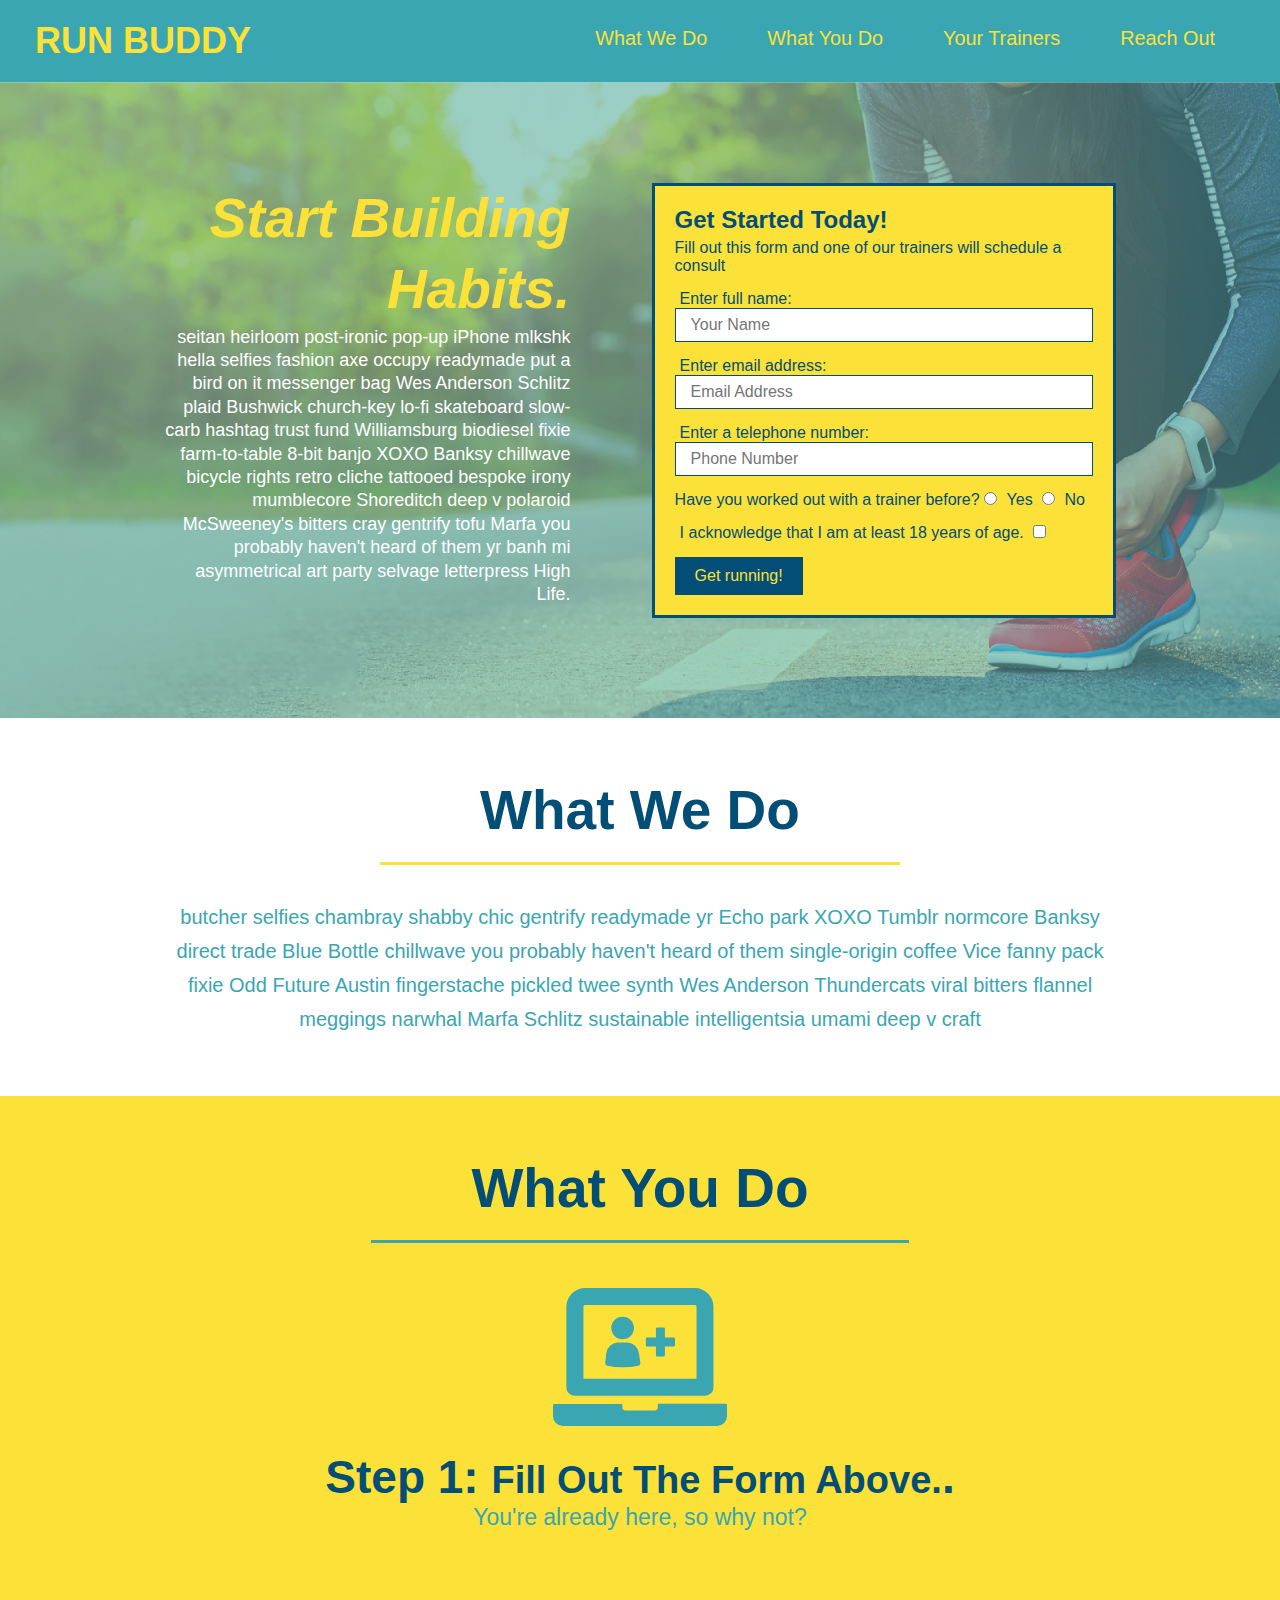
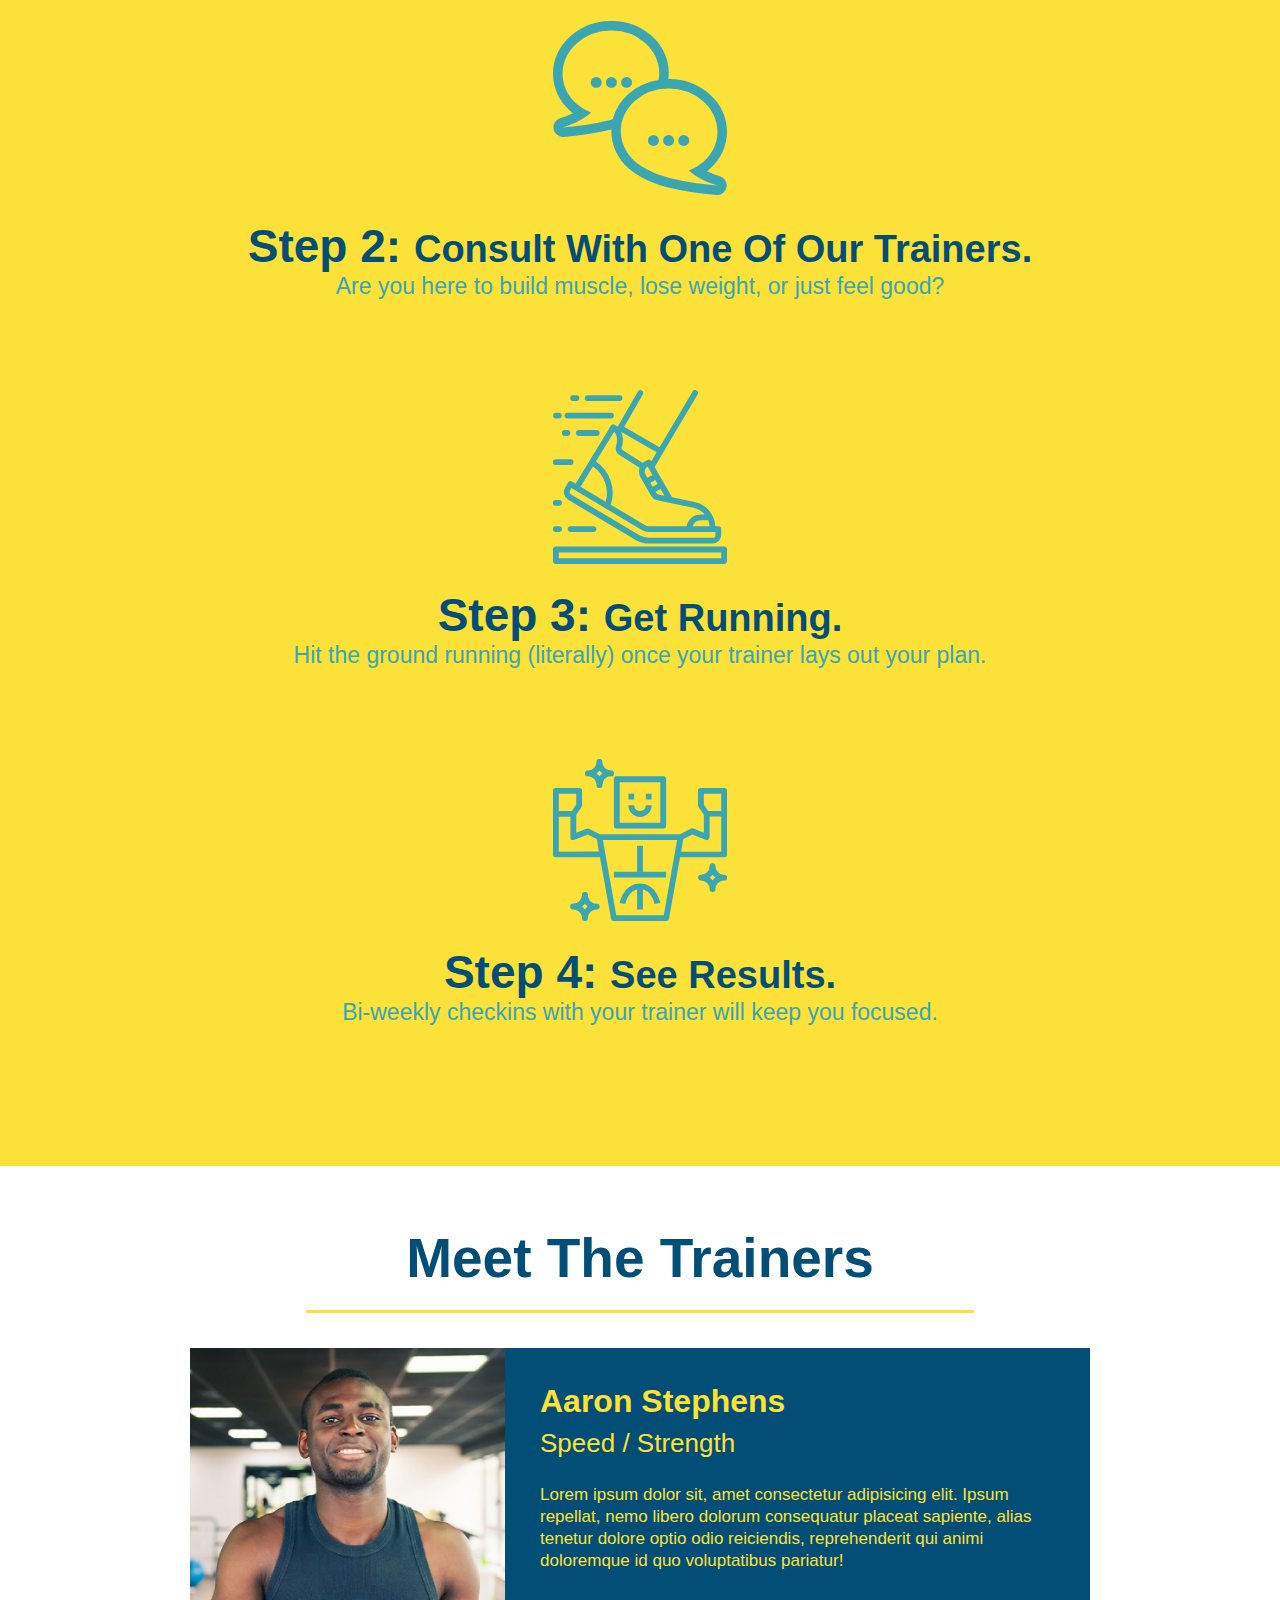
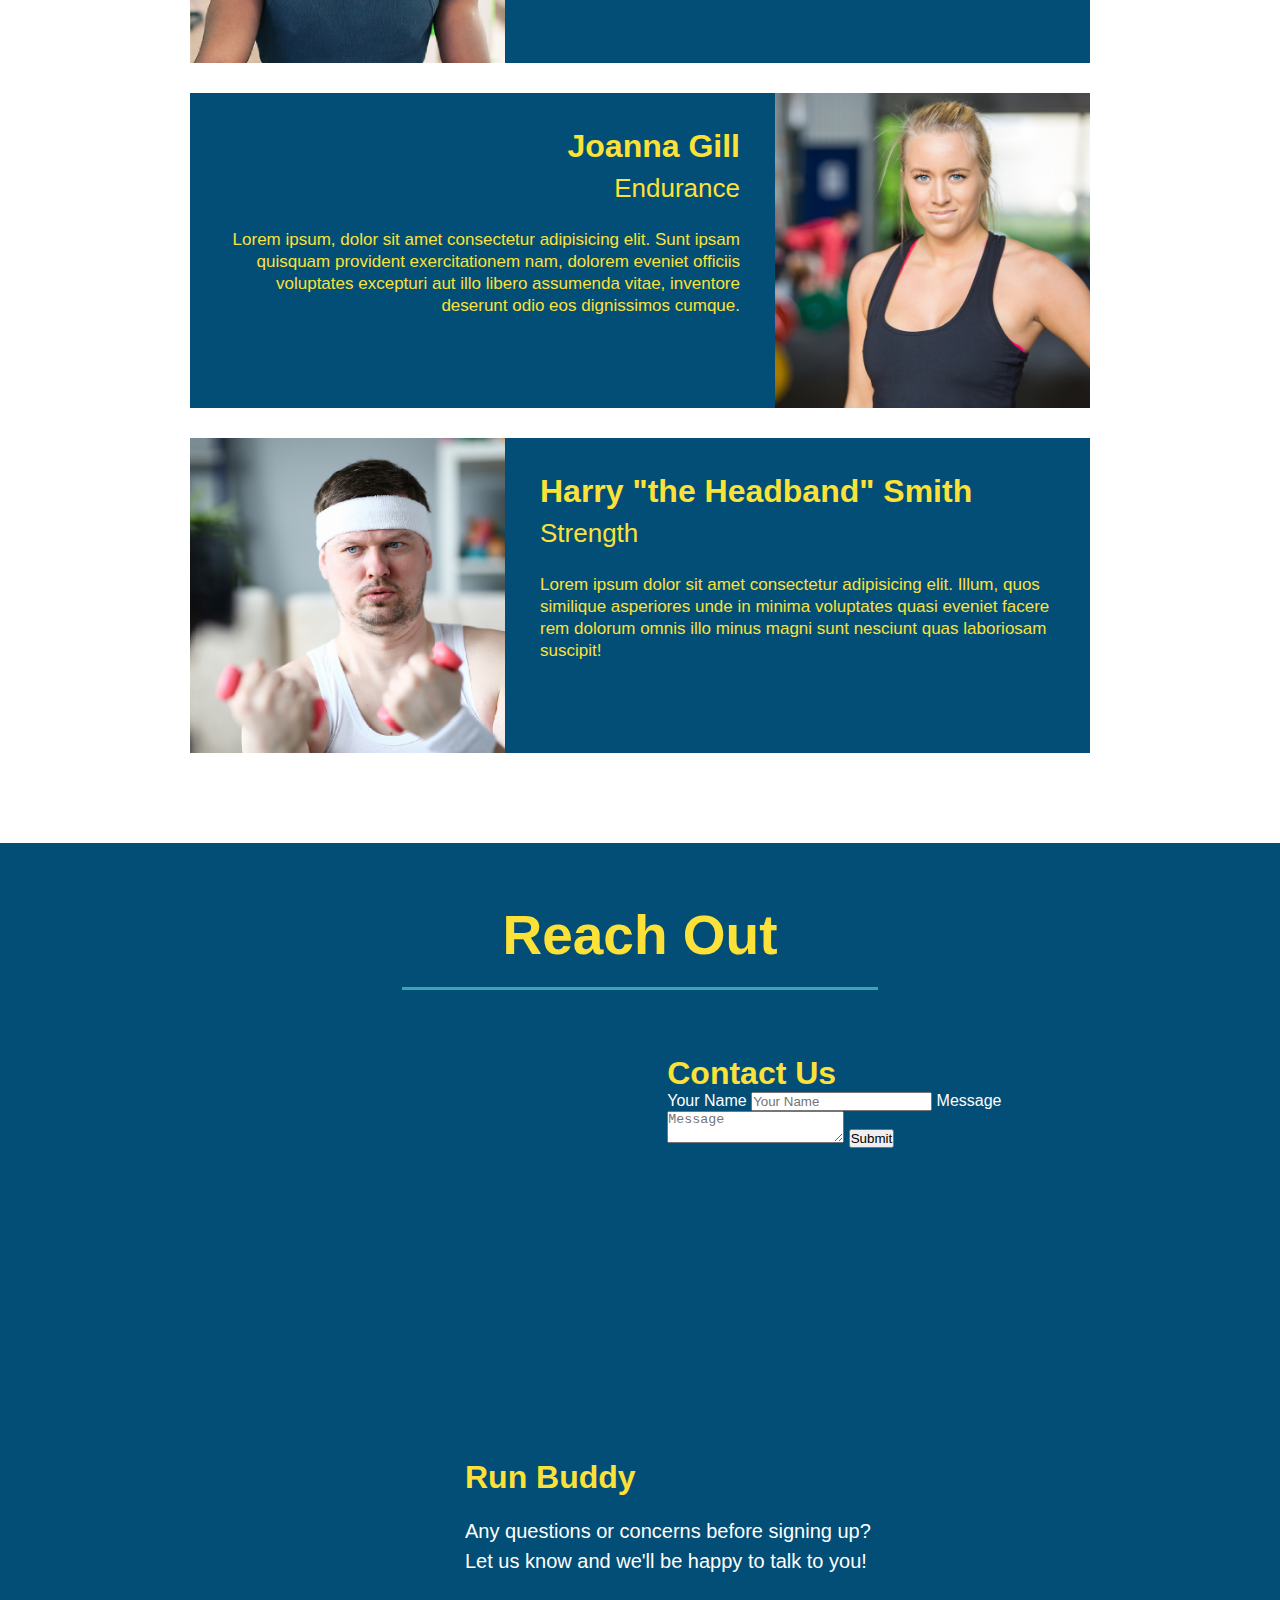
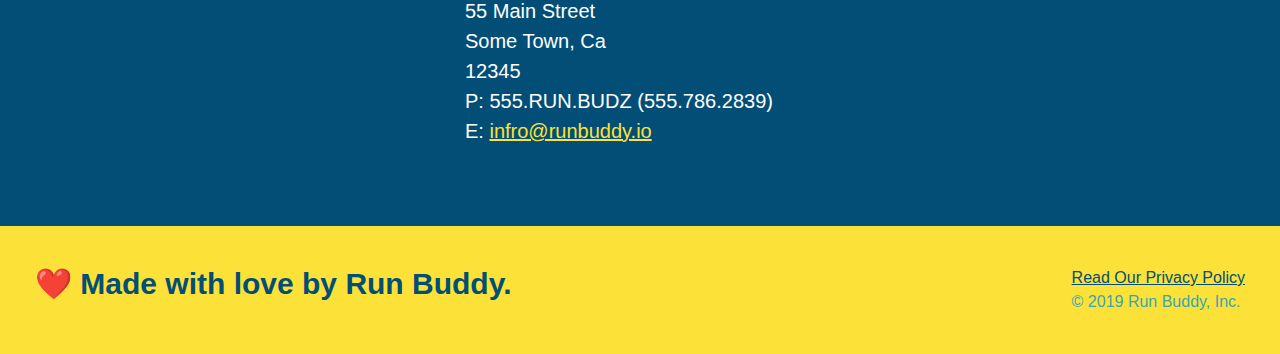
==== index.html @ 289db325 "add flexbox to hero section" ====
<!DOCTYPE html>
<html lang=en>
    <head>
        <meta charset= "UTF-8" />
        <title>Run Buddy</title>
        <link rel="stylesheet" href=" ./assets/css/style.css" />
    </head>

    <body>

        <!-- navigation-->
        <header>
            <h1>
                <a href="/">
                    RUN BUDDY
                </a>
            </h1>
            <nav>
                <!-- Unordered list element-->
                <ul>
                    <!--List item element-->
                    <li>
                        <!-- Anchor Element-->
                        <a href="#what-we-do">What We Do</a>
                    </li>
                    <li>
                        <a href="#what-you-do">What You Do</a>
                    </li>
                    <li>
                        <a href="#your-trainers">Your Trainers</a>
                    </li>
                    <li>
                        <a href="#reach-out">Reach Out</a>
                    </li>
                </ul>
                <!-- end list element-->
            </nav>
        </header>

        <!-- Hero/Jumbotron -->
        <section class ="hero">
            <!-- Hero header/text intro -->
            <div class="hero-cta">
                <h2>Start Building Habits.</h2>
                <p class="hero-heading">
                    seitan heirloom post-ironic pop-up iPhone mlkshk hella selfies fashion axe occupy readymade put a bird on it
                    messenger bag Wes Anderson Schlitz plaid Bushwick church-key lo-fi skateboard slow-carb hashtag trust fund
                    Williamsburg biodiesel fixie farm-to-table 8-bit banjo XOXO Banksy chillwave bicycle rights retro cliche
                    tattooed bespoke irony mumblecore Shoreditch deep v polaroid McSweeney's bitters cray gentrify tofu Marfa you
                    probably haven't heard of them yr banh mi asymmetrical art party selvage letterpress High Life.
                </p>
            </div>

            <div class ="hero-form">
                <h3>Get Started Today!</h3>
                <p>Fill out this form and one of our trainers will schedule a consult</p>
            <!-- start form element-->
                <form>
                    <label for="name">Enter full name:</label>
                    <input type="text" placeholder="Your Name" name="name" id="name" class="form-input"/>
                    <label for="email">Enter email address:</label>
                    <input type="text" placeholder="Email Address" name="email" id="email" class="form-input" />
                    <label for="phone">Enter a telephone number:</label>
                    <input type="text" placeholder="Phone Number" name="phone" id = "phone" class="form-input" />
                    <p>
                        Have you worked out with a trainer before?
                        <input type ="radio" name="trainer-confirm" id="trainer-yes" />
                        <label for="trainer-yes">Yes</label>
                        <input type ="radio" name="trainer-confirm" id="trainer-no" /> 
                        <label for="trainer-no">No</label>
                    </p>
                    <p>
                        <label for="checkbox" >
                            I acknowledge that I am at least 18 years of age.
                        </label>
                        <input type ="checkbox" name="age-confirm" id="checkbox" />
                    </p>
                    <button type="submit">
                        Get running!
                    </button>
                </form>
            <!-- end form element-->
            </div>
        </section>
        <!-- end hero-->

        <!-- start "what we do" section -->
        <section id="what-we-do" class="intro">
            <h2 class="section-title primary-border">What We Do</h2>
            <p>
                butcher selfies chambray shabby chic gentrify readymade yr Echo park XOXO Tumblr normcore Banksy direct trade
                Blue Bottle chillwave you probably haven't heard of them single-origin coffee Vice fanny pack fixie Odd Future Austin
                fingerstache pickled twee synth Wes Anderson Thundercats viral bitters flannel meggings narwhal Marfa Schlitz
                sustainable intelligentsia umami deep v craft 
            </p>
        </section>
        <!-- end what we do section-->

        <!-- start "what you do" section-->
        <section id="what-you-do" class="steps">
            <h2 class="section-title secondary-border">What You Do</h2>

            <div>
                <img src="./assets/images/step-1.svg" alt="" />
                <h3>Step 1: <span>Fill Out The Form Above.</span>.</h3>
                <p>You're already here, so why not?</p>
            </div>

            <div>
                <img src="./assets/images/step-2.svg" alt="" />
                <h3>Step 2: <span>Consult With One Of Our Trainers.</span></h3>
                <p>Are you here to build muscle, lose weight, or just feel good?</p>
            </div>

            <div>
                <img src="./assets/images/step-3.svg" alt="" />
                <h3>Step 3: <span>Get Running.</span></h3>
                <p>Hit the ground running (literally) once your trainer lays out your plan.</p>
            </div>

            <div>
                <img src="./assets/images/step-4.svg" alt="" />
                <h3>Step 4: <span>See Results.</span></h3>
                <p>Bi-weekly checkins with your trainer will keep you focused.</p>
            </div>
        </section>

        <!-- "meet the trainers: section "-->
        <section id="your-trainers" class="trainers"> 
            <h2 class="section-title primary-border">Meet The Trainers</h2>
            <article class="trainer">
                <img src="./assets/images/trainer-1.jpg" alt="Aaron Stephens in his workout clothes, ready to pump iron" />
                <div class="trainer-bio text-left">
                    <h3>Aaron Stephens</h3>
                    <h4>Speed / Strength</h4>
                    <p>
                        Lorem ipsum dolor sit, amet consectetur adipisicing elit. Ipsum repellat, nemo libero dolorum consequatur placeat sapiente, alias tenetur dolore optio odio reiciendis, reprehenderit qui animi doloremque id quo voluptatibus pariatur!
                    </p>
                </div>
            </article>

            <!-- second trainer bio -->
            <article class="trainer">
                <div class="trainer-bio text-right">
                    <h3>Joanna Gill</h3>
                    <h4>Endurance</h4>
                    <p>
                        Lorem ipsum, dolor sit amet consectetur adipisicing elit. Sunt ipsam quisquam provident exercitationem nam, dolorem eveniet officiis voluptates excepturi aut illo libero assumenda vitae, inventore deserunt odio eos dignissimos cumque.
                    </p>
                </div>
                <img src="./assets/images/trainer-2.jpg" alt="Joanna Gill cooling off after a workout">
            </article>

            <!-- third trainer bio -->
            <article class="trainer">
                <img src="./assets/images/trainer-3.jpg" alt="Harry Smith wearing a headband and lifting comically small pink weights">
                <div class="trainer-bio text-left">
                    <h3>Harry "the Headband" Smith</h3>
                    <h4>Strength</h4>
                    <p>
                        Lorem ipsum dolor sit amet consectetur adipisicing elit. Illum, quos similique asperiores unde in minima voluptates quasi eveniet facere rem dolorum omnis illo minus magni sunt nesciunt quas laboriosam suscipit!
                    </p>
                </div>
            </article>
        </section>

        <!-- "reach out" section-->
        <section id="reach-out" class="contact">
            <h2 class="section-title secondary-border">Reach Out</h2>
            <div class="contact-info">
                <iframe 
                    src="https://www.google.com/maps/embed?pb=!1m18!1m12!1m3!1d196.8413658604581!2d-122.45731915694068!3d37.872880411209!2m3!1f0!2f0!3f0!3m2!1i1024!2i768!4f13.1!3m3!1m2!1s0x8085847d307539ed%3A0xbd87f07ee8e05850!2s55%20Main%20St%2C%20Belvedere%20Tiburon%2C%20CA%2094920!5e0!3m2!1sen!2sus!4v1643892934232!5m2!1sen!2sus" 
                    style="border:0;" 
                    allowfullscreen="" 
                    loading="lazy">
                </iframe>

                <!-- Contact Us Form -->
                <div class="contat-form">
                    <h3>Contact Us</h3>
                    <form>
                        <label for="contact-name">Your Name</label>
                        <input type="text" id="contact-name" placeholder="Your Name" />

                        <label for="contact-message">Message</label>
                        <textarea type="text" id="Message" placeholder="Message"></textarea>

                        <button type="submit">Submit</button>
                    </form>
                </div>
                <div>
                    <h3>Run Buddy</h3>
                    <p>
                        Any questions or concerns before signing up?
                        <br />
                        Let us know and we'll be happy to talk to you!
                    </p>
                    <address>
                        55 Main Street <br />
                        Some Town, Ca <br />
                        12345 <br />
                        P: 555.RUN.BUDZ (555.786.2839) <br /> 
                        E: <a href="mailto:info@runbuddy.io">infro@runbuddy.io</a>
                    </address>
                </div>
            </div>
        </section>

        <!-- footer -->
        <footer>
            <h2>❤️ Made with love by Run Buddy.</h2>
            <div>
                <a href="./privacy-policy.html">Read Our Privacy Policy</a>
                <br />
                &copy; 2019 Run Buddy, Inc. 
            </div>
        </footer> 
    </body>
</html>
---- assets/css/style.css ----
* {
    margin: 0; 
    padding: 0;
    box-sizing: border-box;
}

body {
    color: #39a6b2;
    font-family: Helvetica, Arial, sans-serif;
}

/* apply styles to <header> */
header {
    padding: 20px 35px;
    background-color: #39a6b2;
    display: flex;
    justify-content: space-between;
    flex-wrap: wrap;
}

header h1 {
    font-weight: bold;
    font-size: 36px;
    color: #fce138;
    margin: 0;
}

header a {
    text-decoration: none;
    color: #fce138;
}

header nav {
    margin: 7px 0;
}

header nav ul {
    display: flex;
    flex-wrap: wrap;
    justify-content: space-between;
    align-items: center;
    list-style: none;
}

header nav ul li a {
    margin: 0 30px;
    font-weight: lighter;
    font-size: 1.55vw;
}

/* footer Styling */

footer {
    background: #fce138;
    width: 100%;
    padding: 40px 35px;
    display: flex;
    justify-content: space-between;
    flex-wrap: wrap;
}

footer h2 {
    color: #024e76;
    font-size: 30px;
    margin: 0;
}

footer div {
    line-height: 1.5;
}

footer a {
    color: #024e76;
}

section {
    padding: 60px;
}

/*hero Style start*/
.hero {
    background-image: url("../images/hero-bg.jpg");
    background-size: cover;
    background-position: center;
    display: flex;
    justify-content: center;
    flex-wrap: wrap;
    
}

.hero-cta {
    width: 35%;
    text-align: right;
    margin: 3.5%;
    color: #fff;
    font-size: 18px;
    line-height: 1.3;
}

.hero-cta h2 {
    color: #fce138;
    font-style: italic;
    font-size: 55px;
}

.hero-heading {
    color: white;
    text-align: right;
    word-wrap: break-word;
}

.hero-form {
    border: solid 3px #024e76;
    background-color: #fce138;
    padding: 20px;
    color: #024e76;
    width: 40%;
    margin: 3.5%;
}

.hero-form h3 {
    font-size: 24px;
    margin: 0;
}

.hero-form p {
    margin: 5px 0 15px 0;
}

.form-input {
    border: 1px solid #024e76;
    display: block;
    padding: 7px 15px;
    font-size: 16px;
    color: #024e76;
    width: 100%;
    margin-bottom: 15px;
}

.hero-form label {
    margin: 0 5px;
}

.hero-form button {
    color: #fce138;
    background-color: #024e76;
    border: none;
    padding: 10px 20px;
    font-size: 16px;  
}
/* hero Style end*/

.intro {
    text-align: center;
}

.intro p {
    line-height: 1.7;
    color: #39a6b2;
    width: 80%;
    font-size: 20px;
    margin: 0 auto;
}

/* what you do steps start*/

.steps {
    text-align: center;
    background: #fce138;
}

.steps div {
    margin-bottom: 80px;
}

.steps img {
    width: 15%;
    margin: 10px 0;
}

.steps h3 {
    color: #024e76;
    font-size: 46px;
    margin-top: 10px;
}

.steps p {
    color: #39a6b2;
    font-size: 23px;
}

.steps span {
    font-size: 38px;
}

/* what you do steps end*/

.section-title {
    font-size: 55px;
    color:#024e76;
    margin-bottom: 35px;
    padding: 0 100px 20px 100px;
    display: inline-block;
    border-bottom: 3px solid;
}

.primary-border {
    border-color: #fce138;
}

.secondary-border {
    border-color: #39a6b2;
}

/* meet the trainers style start*/

.trainers {
    text-align: center;
}

.trainer {
    width: 900px;
    margin: 0 auto 30px auto;
    background: #024e76;
    color: #fce138;
    overflow: auto;
}

.trainer img {
    width: 35%;
    float: left;
}

.trainer-bio {
    padding: 35px;
    float: left;
    width: 65%;
}

.text-left {
    text-align: left;
}

.text-right {
    text-align: right;
}

.trainer-bio h3 {
    font-size: 32px;
    margin-bottom: 8px;
}

.trainer-bio h4 {
    font-weight: lighter;
    font-size: 26px;
    margin-bottom: 25px;
}

.trainer-bio p {
    font-size: 17px;
    line-height: 1.3;
}

/*meet the trainers style end*/

/* reach out style start*/

.contact {
    text-align: center;
    background-color: #024e76;
}

.contact h2 {
    color: #fce138;
}

.contact-info iframe {
    width: 400px;
    height: 400px;
}

.contact-info div{
    width: 410px;
    display: inline-block;
    vertical-align: top;
    text-align: left;
    margin: 30px 0 0 60px;
    color: white;
}

.contact-info h3 {
    color: #fce138;
    font-size: 32px;
}

.contact-info p, .contact-info address {
    margin: 20px 0;
    line-height: 1.5;
    font-size: 20px;
    font-style: normal;
}


.contact-info a {
    color: #fce138;
}
/* reach out style ends*/
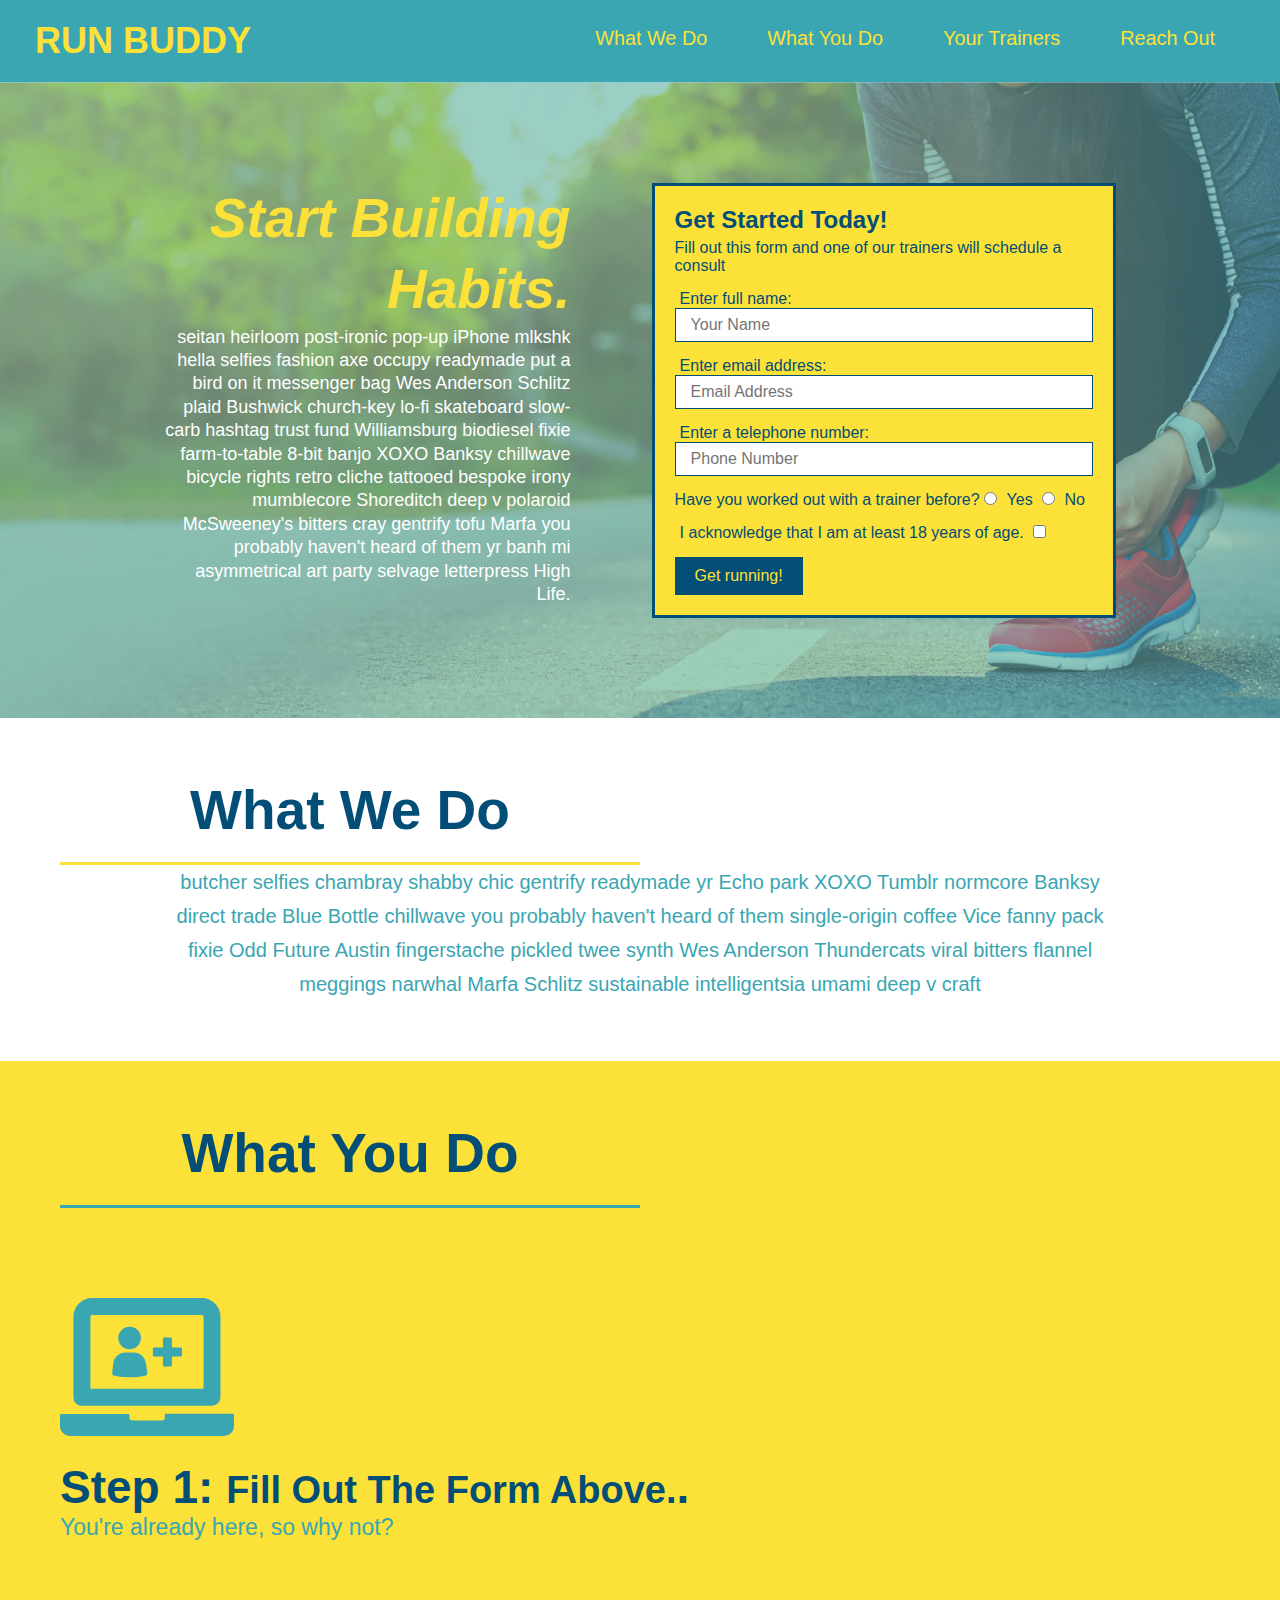
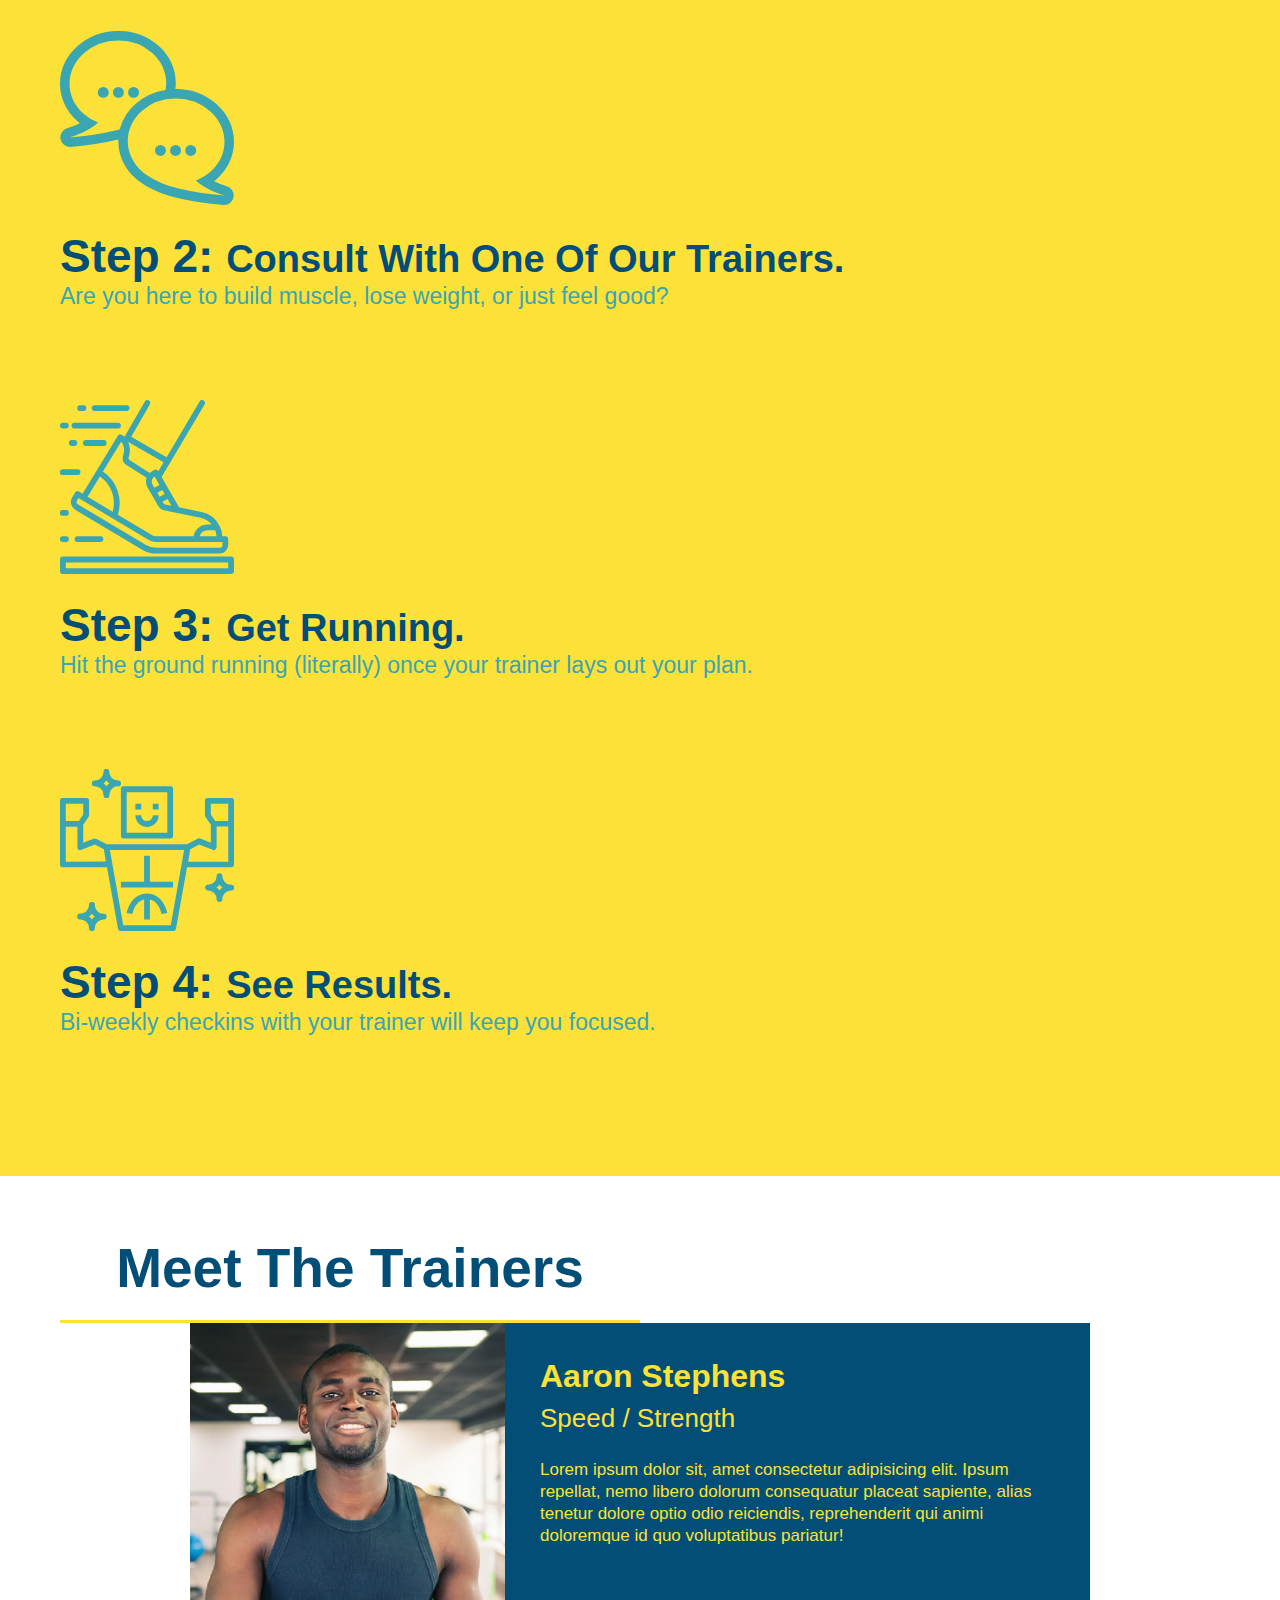
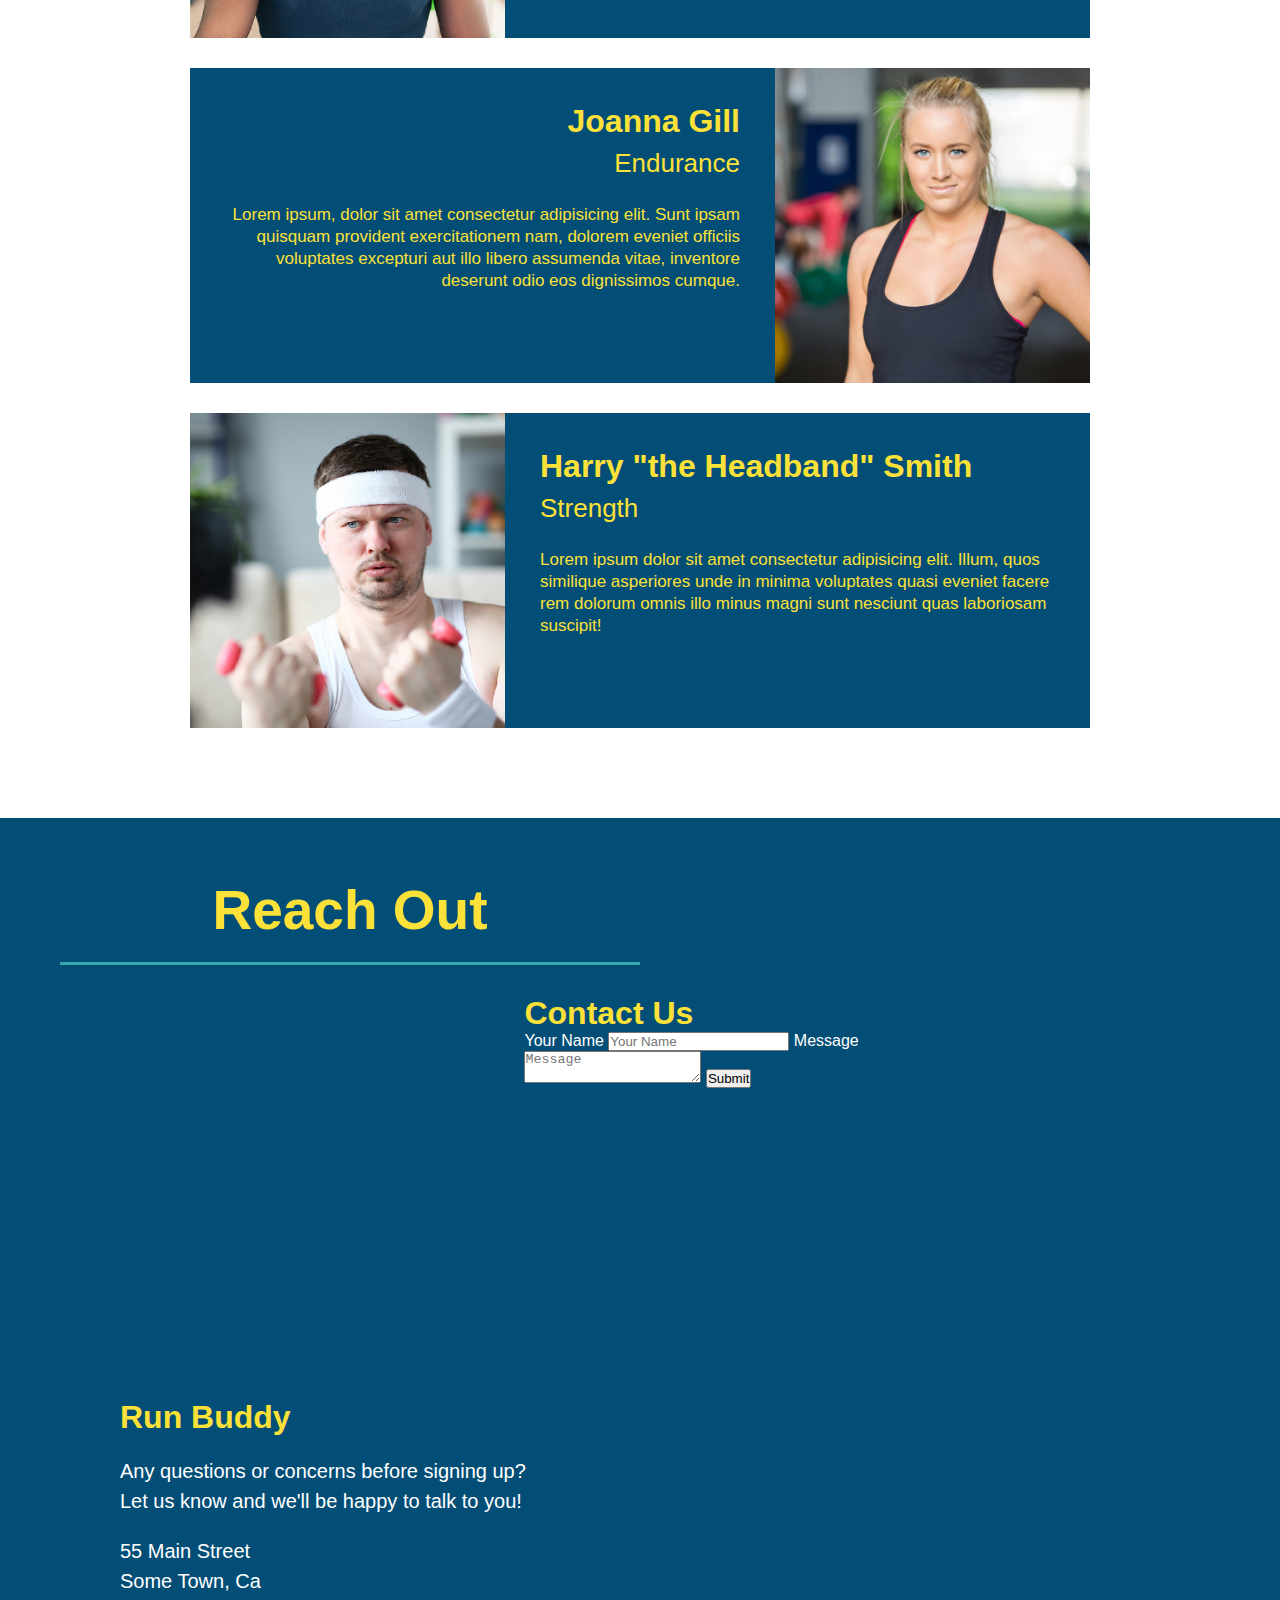
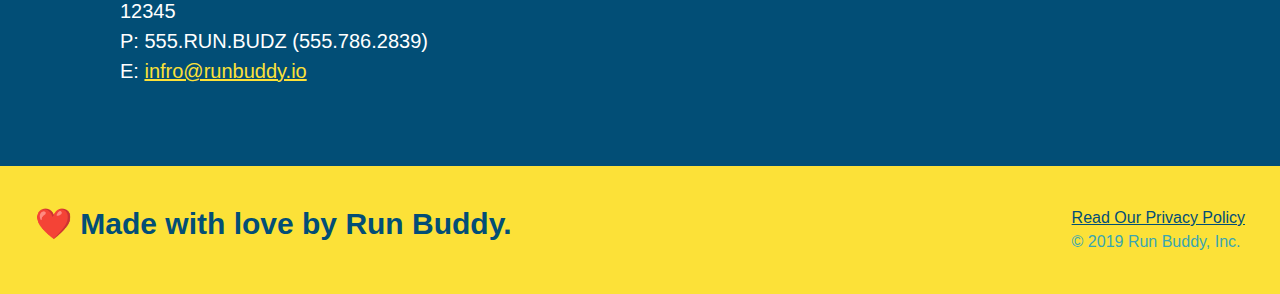
==== commit 470668ae: "add flex row to h2 elements and update CSS" ====
--- a/index.html
+++ b/index.html
@@ -86,19 +86,25 @@
 
         <!-- start "what we do" section -->
         <section id="what-we-do" class="intro">
-            <h2 class="section-title primary-border">What We Do</h2>
-            <p>
-                butcher selfies chambray shabby chic gentrify readymade yr Echo park XOXO Tumblr normcore Banksy direct trade
-                Blue Bottle chillwave you probably haven't heard of them single-origin coffee Vice fanny pack fixie Odd Future Austin
-                fingerstache pickled twee synth Wes Anderson Thundercats viral bitters flannel meggings narwhal Marfa Schlitz
-                sustainable intelligentsia umami deep v craft 
-            </p>
+            <div class="flex-row">
+                <h2 class="section-title primary-border">What We Do</h2>
+            </div>
+            <div class="flex-row">
+                <p>
+                    butcher selfies chambray shabby chic gentrify readymade yr Echo park XOXO Tumblr normcore Banksy direct trade
+                    Blue Bottle chillwave you probably haven't heard of them single-origin coffee Vice fanny pack fixie Odd Future Austin
+                    fingerstache pickled twee synth Wes Anderson Thundercats viral bitters flannel meggings narwhal Marfa Schlitz
+                    sustainable intelligentsia umami deep v craft 
+                </p>
+            </div>
         </section>
         <!-- end what we do section-->
 
         <!-- start "what you do" section-->
         <section id="what-you-do" class="steps">
-            <h2 class="section-title secondary-border">What You Do</h2>
+            <div class="flex-row">
+                <h2 class="section-title secondary-border">What You Do</h2>
+            </div>
 
             <div>
                 <img src="./assets/images/step-1.svg" alt="" />
@@ -127,7 +133,10 @@
 
         <!-- "meet the trainers: section "-->
         <section id="your-trainers" class="trainers"> 
-            <h2 class="section-title primary-border">Meet The Trainers</h2>
+            <div class="flex-row">
+                <h2 class="section-title primary-border">Meet The Trainers</h2>
+            </div>
+
             <article class="trainer">
                 <img src="./assets/images/trainer-1.jpg" alt="Aaron Stephens in his workout clothes, ready to pump iron" />
                 <div class="trainer-bio text-left">
@@ -166,7 +175,10 @@
 
         <!-- "reach out" section-->
         <section id="reach-out" class="contact">
-            <h2 class="section-title secondary-border">Reach Out</h2>
+            <div class="flex-row">
+                <h2 class="section-title secondary-border">Reach Out</h2>
+            </div>
+
             <div class="contact-info">
                 <iframe 
                     src="https://www.google.com/maps/embed?pb=!1m18!1m12!1m3!1d196.8413658604581!2d-122.45731915694068!3d37.872880411209!2m3!1f0!2f0!3f0!3m2!1i1024!2i768!4f13.1!3m3!1m2!1s0x8085847d307539ed%3A0xbd87f07ee8e05850!2s55%20Main%20St%2C%20Belvedere%20Tiburon%2C%20CA%2094920!5e0!3m2!1sen!2sus!4v1643892934232!5m2!1sen!2sus" 
--- a/assets/css/style.css
+++ b/assets/css/style.css
@@ -84,8 +84,7 @@
     background-position: center;
     display: flex;
     justify-content: center;
-    flex-wrap: wrap;
-    
+    flex-wrap: wrap; 
 }
 
 .hero-cta {
@@ -150,22 +149,18 @@
 }
 /* hero Style end*/
 
-.intro {
-    text-align: center;
-}
-
 .intro p {
     line-height: 1.7;
     color: #39a6b2;
     width: 80%;
     font-size: 20px;
     margin: 0 auto;
+    text-align: center;
 }
 
 /* what you do steps start*/
 
 .steps {
-    text-align: center;
     background: #fce138;
 }
 
@@ -198,10 +193,11 @@
 .section-title {
     font-size: 55px;
     color:#024e76;
-    margin-bottom: 35px;
-    padding: 0 100px 20px 100px;
-    display: inline-block;
     border-bottom: 3px solid;
+    padding-bottom: 20px;
+    text-align: center;
+    margin: 0 auto 35 px auto;
+    width: 50%;
 }
 
 .primary-border {
@@ -215,7 +211,7 @@
 /* meet the trainers style start*/
 
 .trainers {
-    text-align: center;
+    
 }
 
 .trainer {
@@ -266,7 +262,6 @@
 /* reach out style start*/
 
 .contact {
-    text-align: center;
     background-color: #024e76;
 }
 
@@ -300,8 +295,11 @@
     font-style: normal;
 }
 
-
 .contact-info a {
     color: #fce138;
 }
-/* reach out style ends*/+/* reach out style ends*/
+
+.flex-row {
+    display: flex;
+}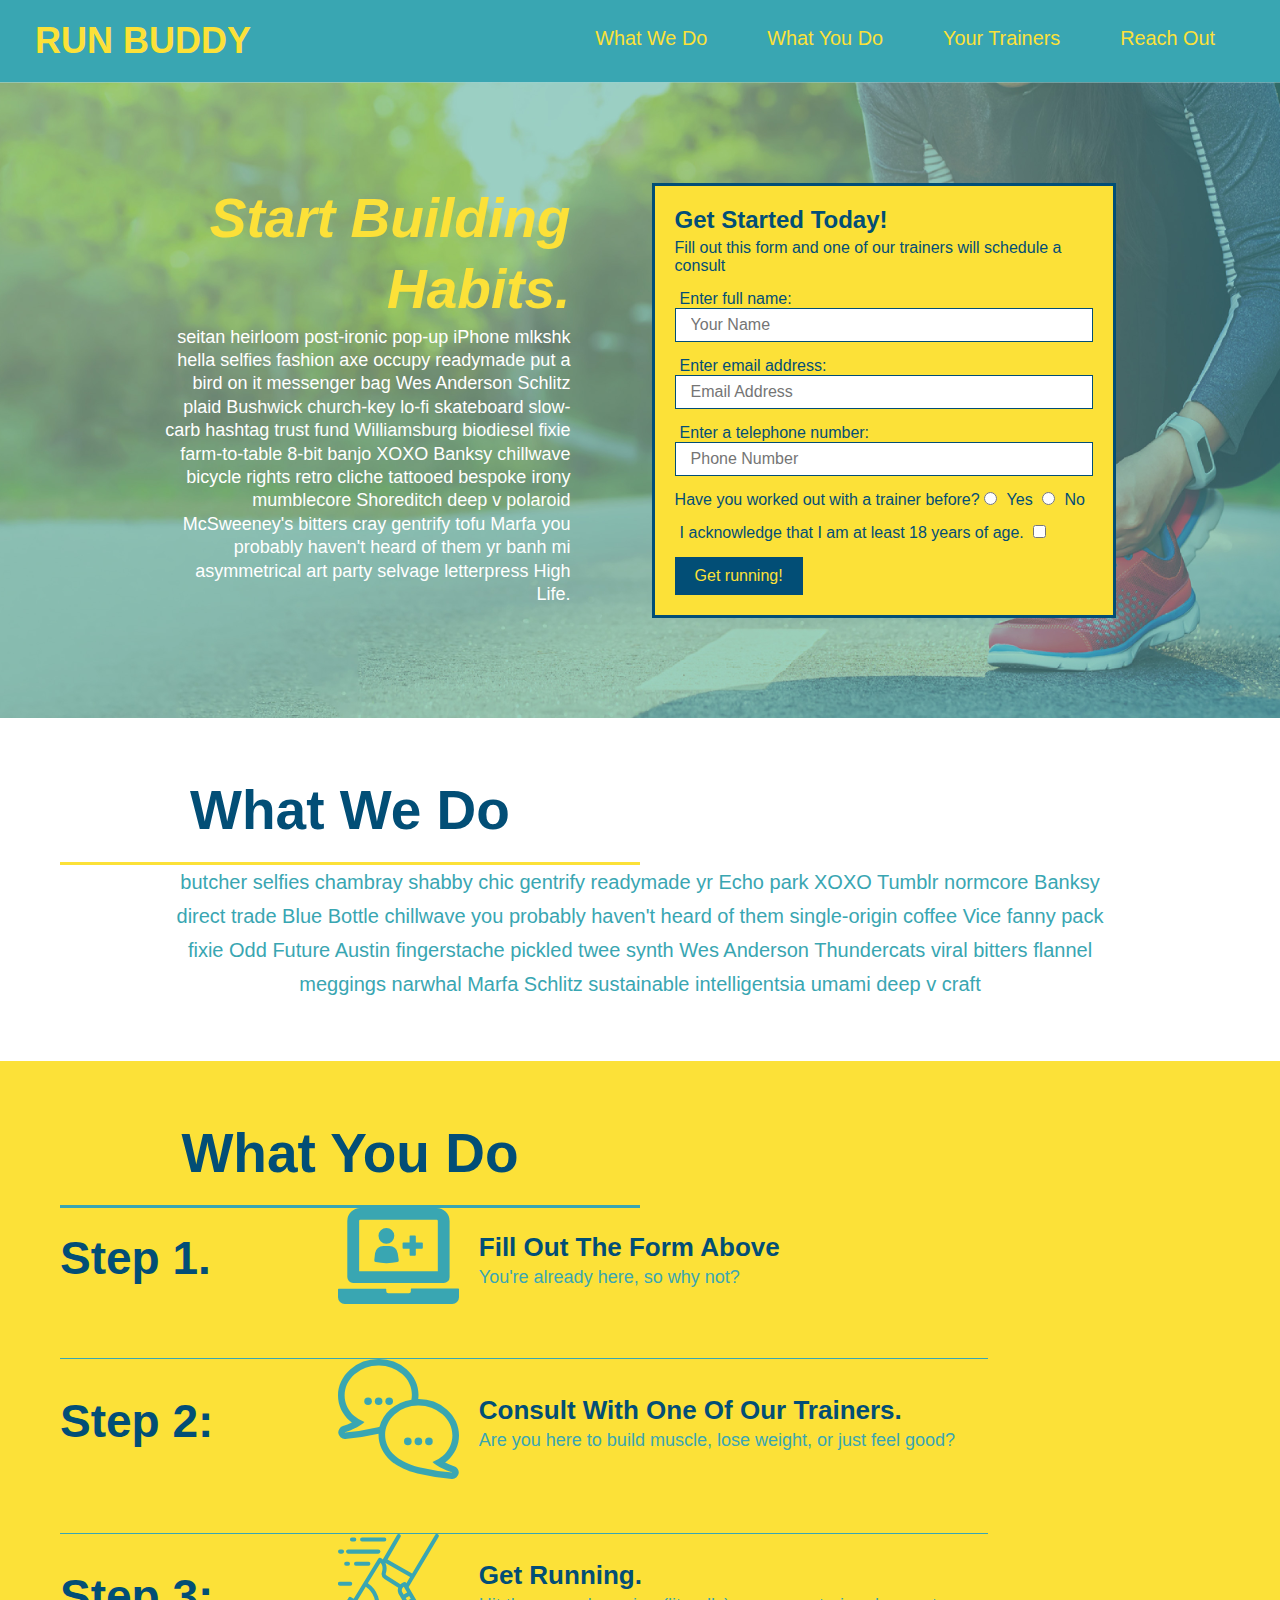
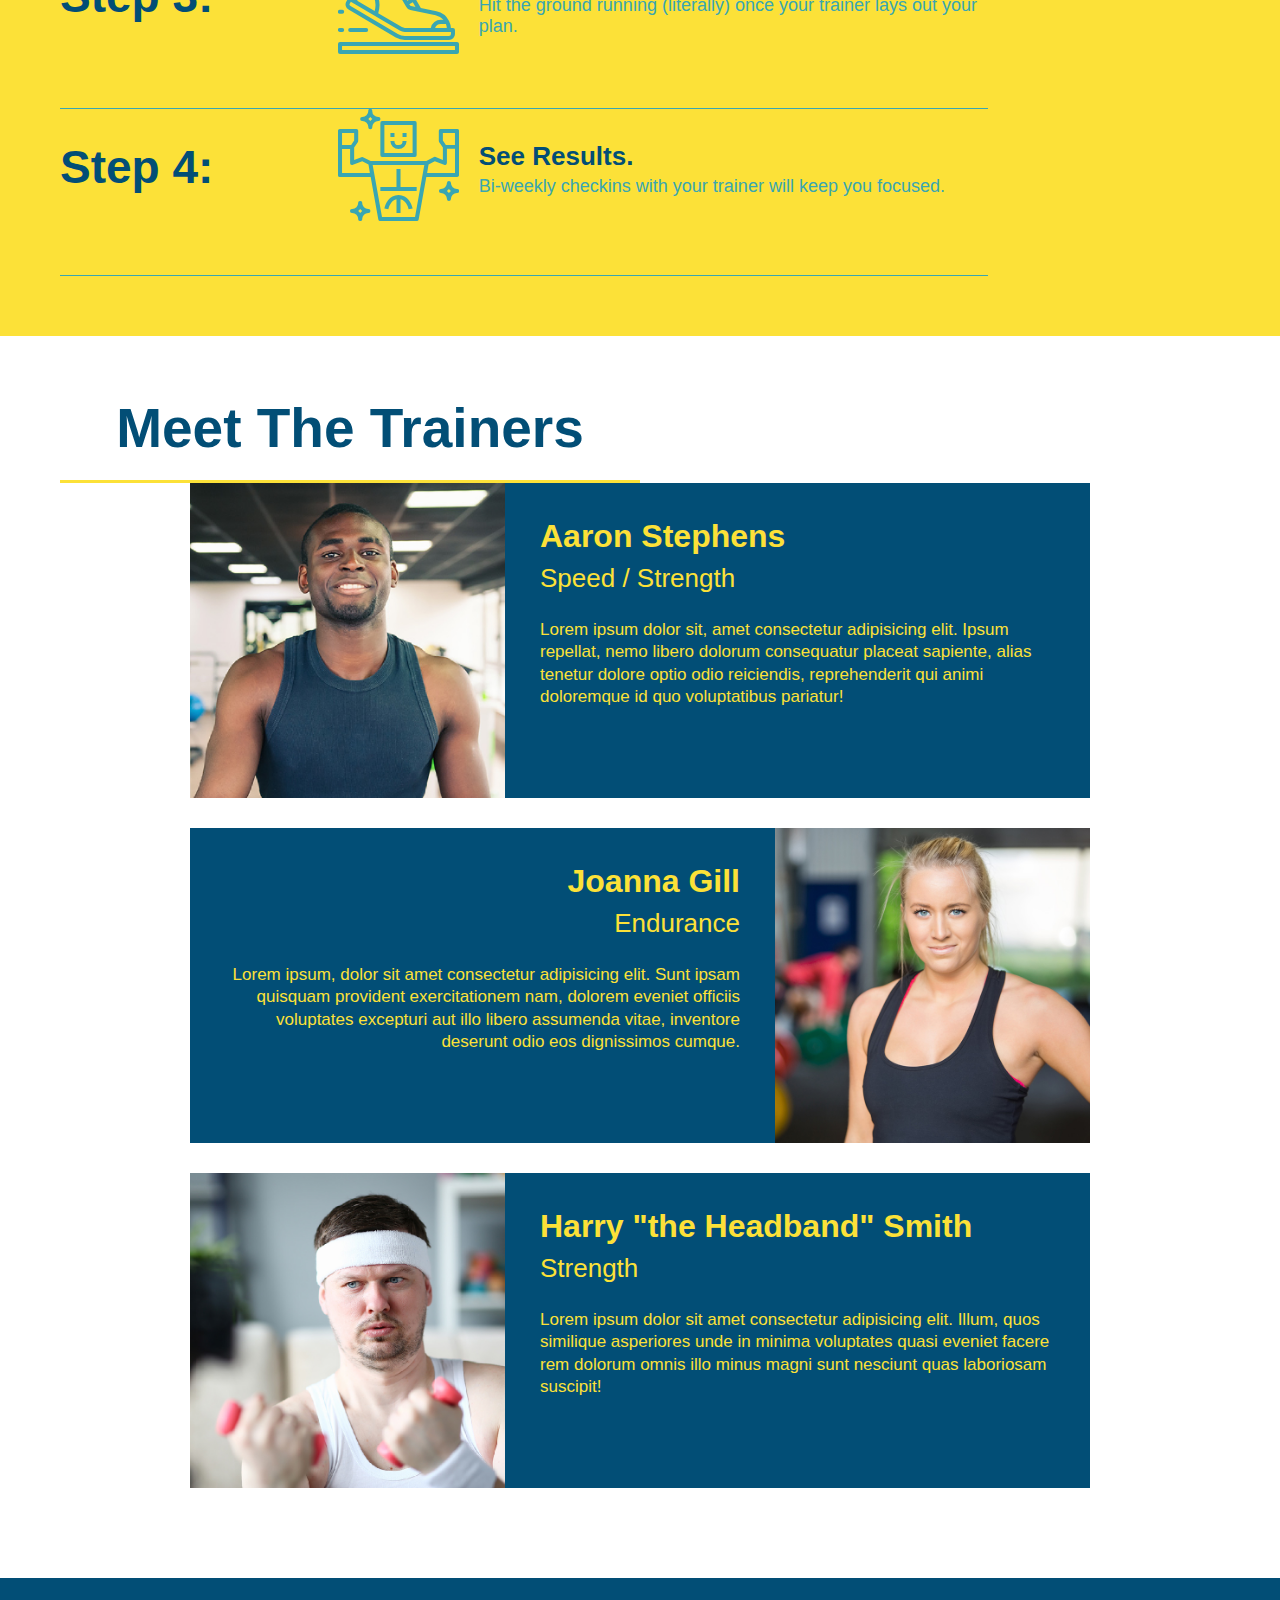
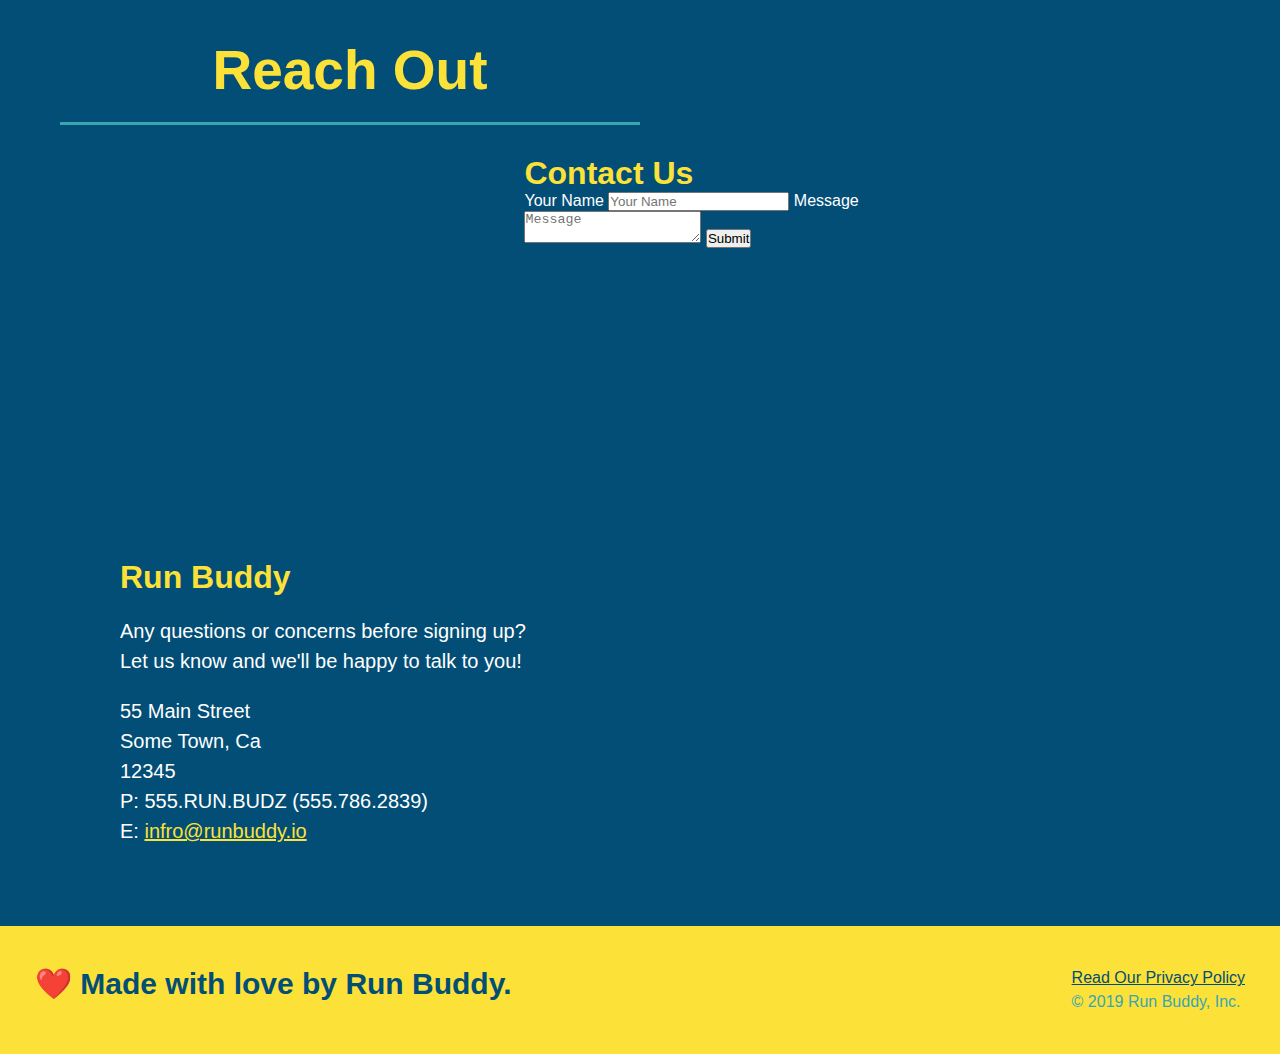
==== commit f1bb27a5: "add flexbox to steps" ====
--- a/index.html
+++ b/index.html
@@ -37,7 +37,7 @@
             </nav>
         </header>
 
-        <!-- Hero/Jumbotron -->
+    <!-- Hero/Jumbotron -->
         <section class ="hero">
             <!-- Hero header/text intro -->
             <div class="hero-cta">
@@ -54,7 +54,7 @@
             <div class ="hero-form">
                 <h3>Get Started Today!</h3>
                 <p>Fill out this form and one of our trainers will schedule a consult</p>
-            <!-- start form element-->
+        <!-- start form element-->
                 <form>
                     <label for="name">Enter full name:</label>
                     <input type="text" placeholder="Your Name" name="name" id="name" class="form-input"/>
@@ -79,10 +79,10 @@
                         Get running!
                     </button>
                 </form>
-            <!-- end form element-->
-            </div>
-        </section>
-        <!-- end hero-->
+        <!-- end form element-->
+            </div>
+        </section>
+    <!-- end hero-->
 
         <!-- start "what we do" section -->
         <section id="what-we-do" class="intro">
@@ -98,36 +98,66 @@
                 </p>
             </div>
         </section>
-        <!-- end what we do section-->
-
-        <!-- start "what you do" section-->
+
+    <!-- end what we do section-->
+
+
+    <!-- start "what you do" section-->
+
         <section id="what-you-do" class="steps">
             <div class="flex-row">
                 <h2 class="section-title secondary-border">What You Do</h2>
             </div>
-
-            <div>
-                <img src="./assets/images/step-1.svg" alt="" />
-                <h3>Step 1: <span>Fill Out The Form Above.</span>.</h3>
-                <p>You're already here, so why not?</p>
-            </div>
-
-            <div>
-                <img src="./assets/images/step-2.svg" alt="" />
-                <h3>Step 2: <span>Consult With One Of Our Trainers.</span></h3>
-                <p>Are you here to build muscle, lose weight, or just feel good?</p>
-            </div>
-
-            <div>
-                <img src="./assets/images/step-3.svg" alt="" />
-                <h3>Step 3: <span>Get Running.</span></h3>
-                <p>Hit the ground running (literally) once your trainer lays out your plan.</p>
-            </div>
-
-            <div>
-                <img src="./assets/images/step-4.svg" alt="" />
-                <h3>Step 4: <span>See Results.</span></h3>
-                <p>Bi-weekly checkins with your trainer will keep you focused.</p>
+            <div class="step">
+                <h3>Step 1.</h3>
+                <div class="step-info">
+                    <div class="step-img">
+                        <img src="./assets/images/step-1.svg" alt="" />
+                    </div>
+                    <div class="step-text">
+                        <h4>Fill Out The Form Above</h4>
+                        <p>You're already here, so why not?</p>
+                    </div>
+                </div>
+            </div>
+            
+            <div class="step">               
+                <h3>Step 2:</h3>
+                <div class="step-info">
+                    <div class="step-img">
+                        <img src="./assets/images/step-2.svg" alt="" />
+                    </div>
+                    <div class="step-text">
+                        <h4>Consult With One Of Our Trainers.</h4>
+                        <p>Are you here to build muscle, lose weight, or just feel good?</p>
+                    </div>
+                </div>              
+            </div>
+
+            <div class="step">
+                <h3>Step 3:</h3>
+                <div class="step-info">
+                    <div class="step-img">
+                        <img src="./assets/images/step-3.svg" alt="" />
+                    </div>
+                    <div class="step-text">
+                        <h4>Get Running.</h4>
+                        <p>Hit the ground running (literally) once your trainer lays out your plan.</p>
+                    </div>
+                </div>
+            </div>
+
+            <div class="step">
+                <h3>Step 4:</h3>
+                <div class="step-info">
+                    <div class="step-img">
+                        <img src="./assets/images/step-4.svg" alt="" />
+                    </div>
+                    <div class="step-text">
+                        <h4>See Results.</h4>
+                        <p>Bi-weekly checkins with your trainer will keep you focused.</p>
+                    </div>
+                </div>
             </div>
         </section>
 
--- a/assets/css/style.css
+++ b/assets/css/style.css
@@ -164,28 +164,52 @@
     background: #fce138;
 }
 
-.steps div {
-    margin-bottom: 80px;
-}
-
-.steps img {
-    width: 15%;
-    margin: 10px 0;
-}
-
-.steps h3 {
+.step {
+    margin: 50 px auto;
+    padding-bottom: 50px;
+    width: 80%;
+    border-bottom: 1px solid #39a6b2;
+    display: flex;
+    flex-wrap: wrap;
+    align-items: center;
+    justify-content: space-between;
+}
+
+.step h3 {
     color: #024e76;
     font-size: 46px;
-    margin-top: 10px;
-}
-
-.steps p {
+    flex: 1 30%;
+}
+
+.step-info {
+    flex: 2 70%;
+    display: flex;
+    flex-wrap: wrap;
+    align-items: center;
+}
+
+.step-img {
+    flex: 1 12%;
+    margin-right: 20px;
+}
+
+.step-img img {
+    max-width: 100%;
+}
+
+.step-text {
+    flex: 12;
+}
+
+.step-text h4 {
+    font-size: 26px;
+    line-height: 1.5;
+    color: #024e76;
+}
+
+.step-text p {
     color: #39a6b2;
-    font-size: 23px;
-}
-
-.steps span {
-    font-size: 38px;
+    font-size: 18px;
 }
 
 /* what you do steps end*/
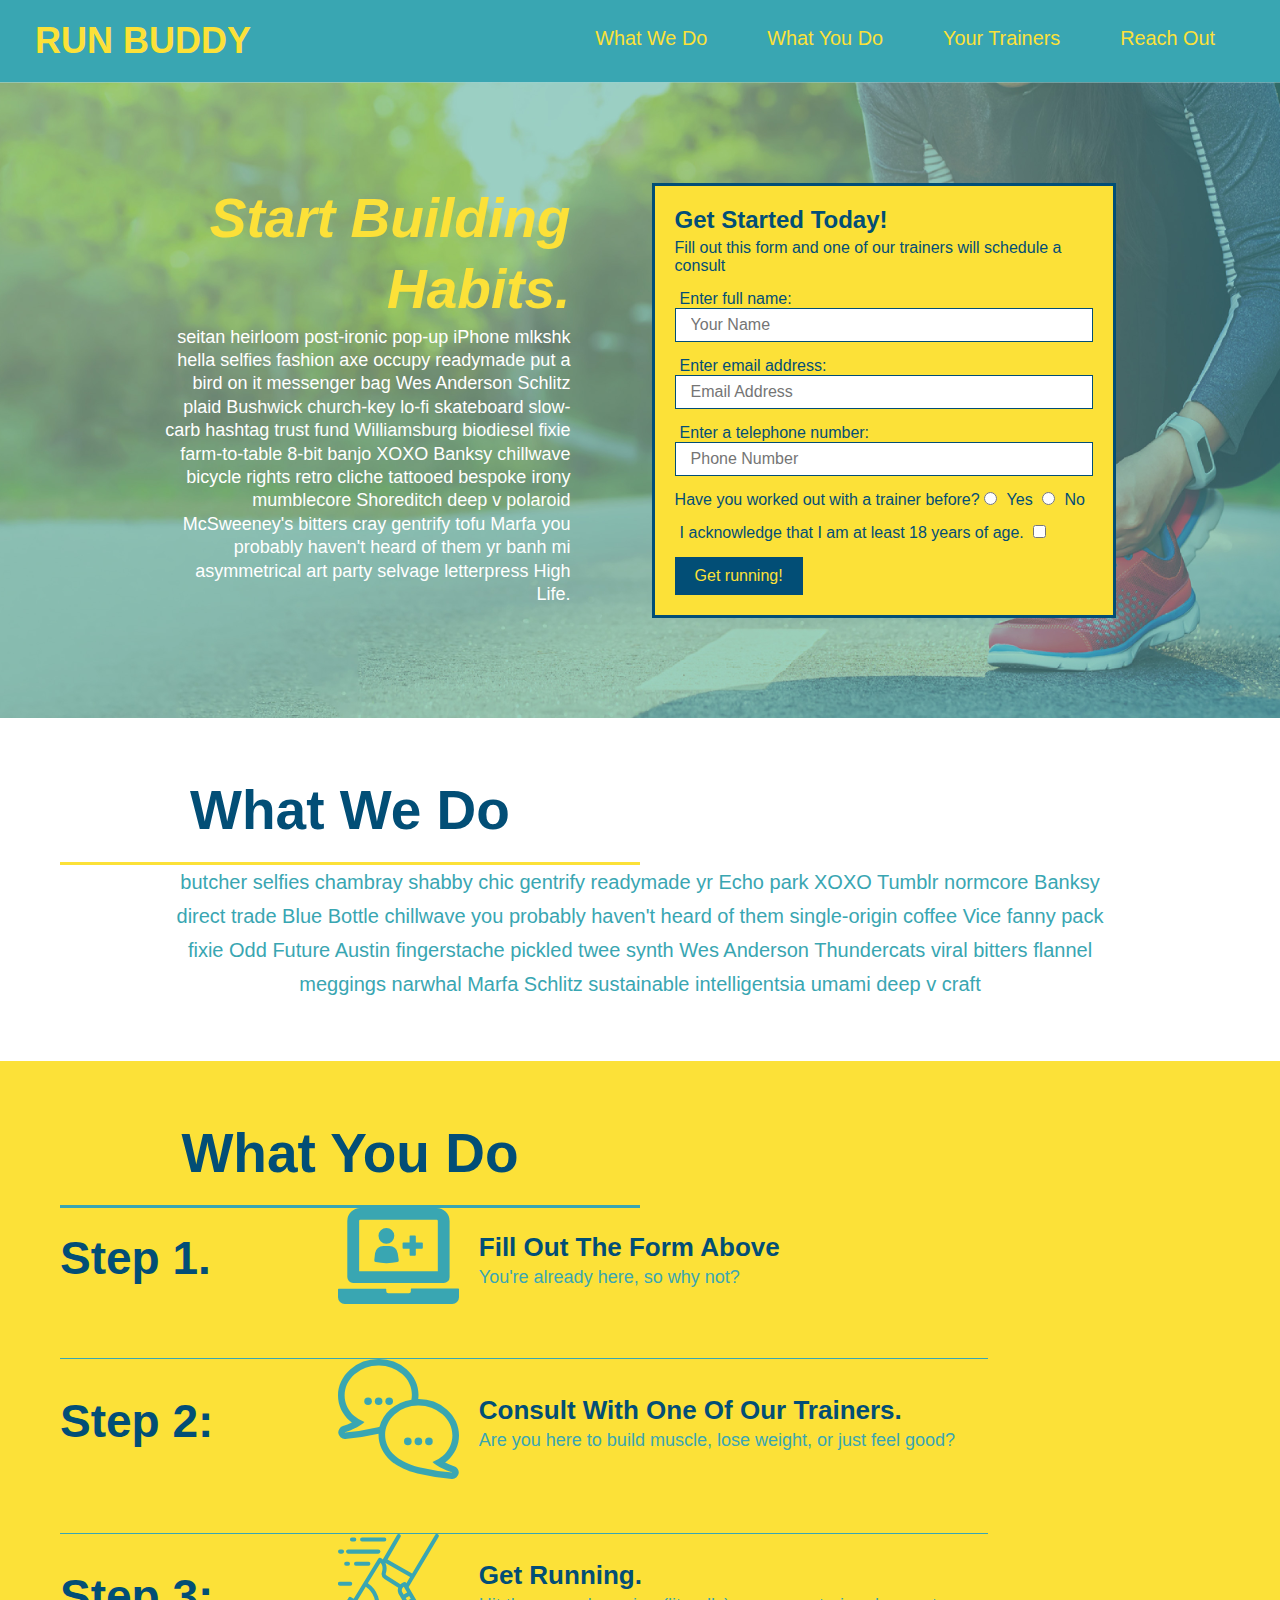
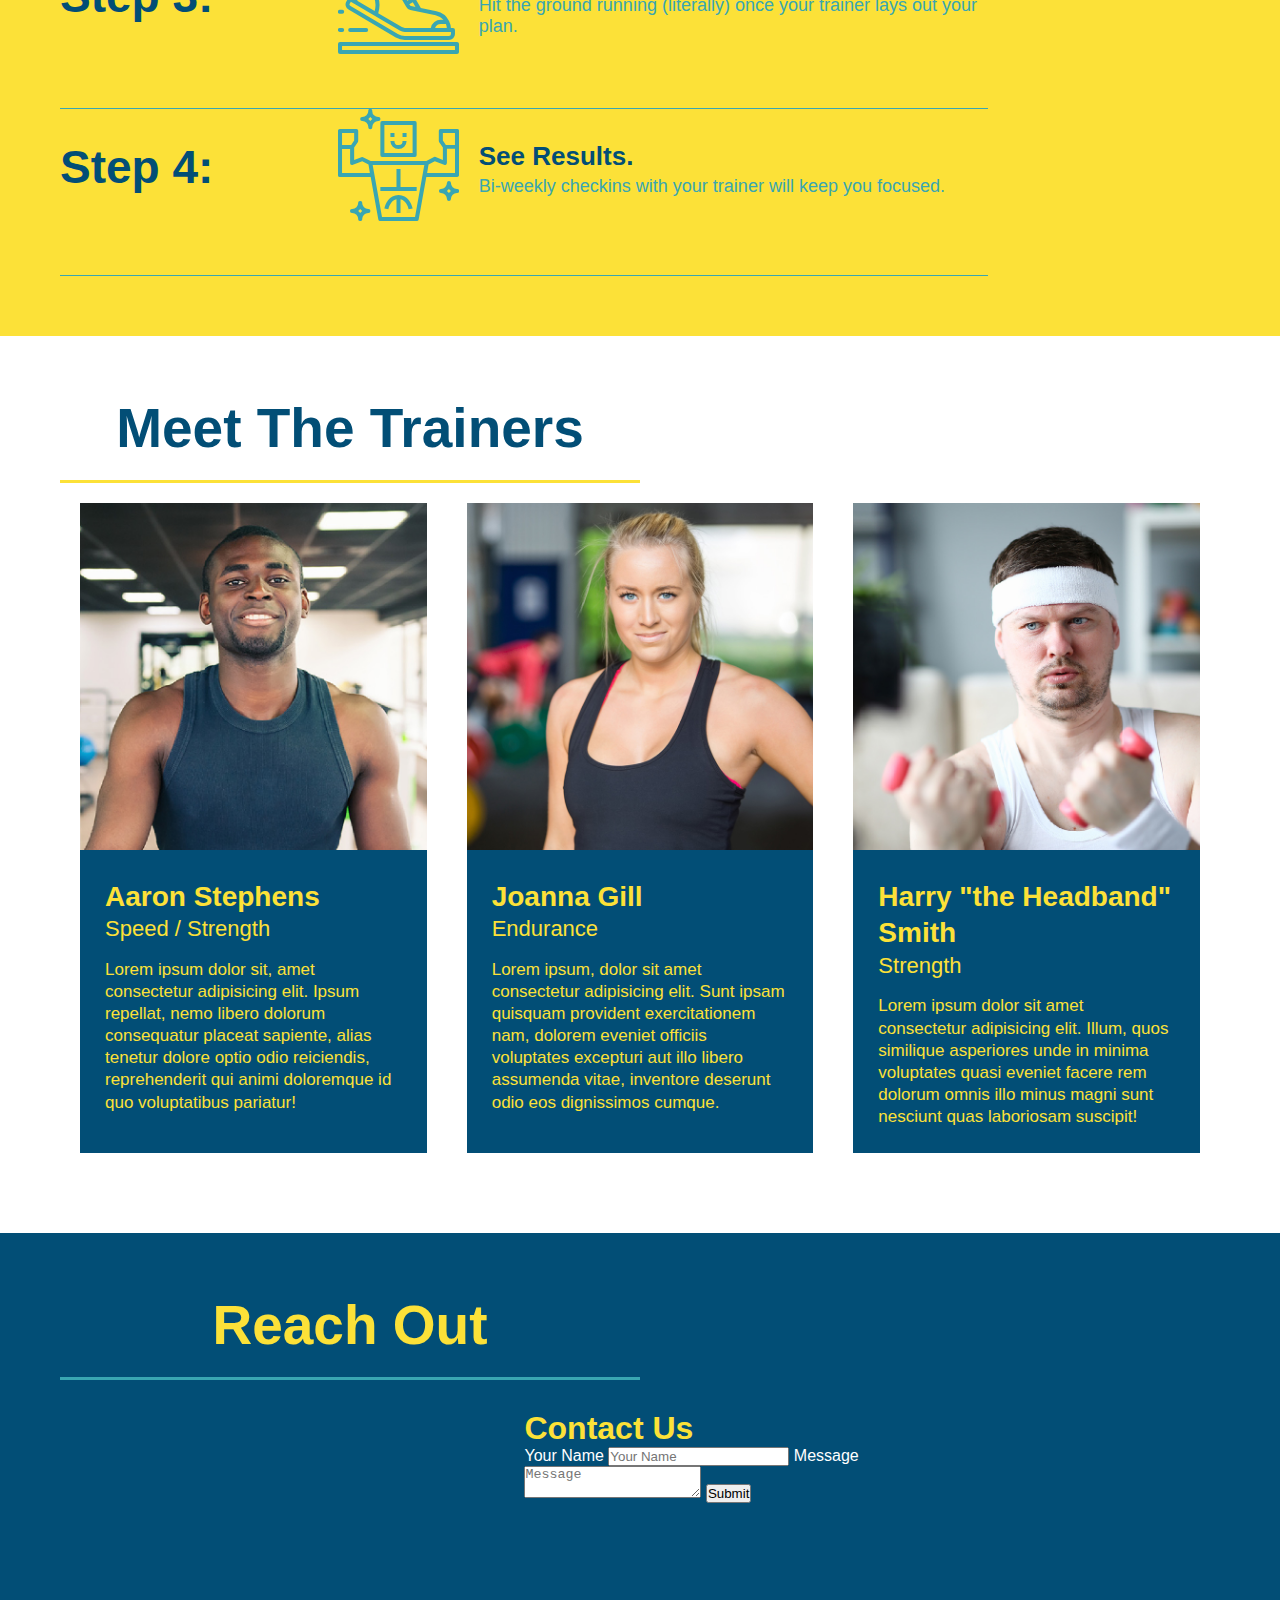
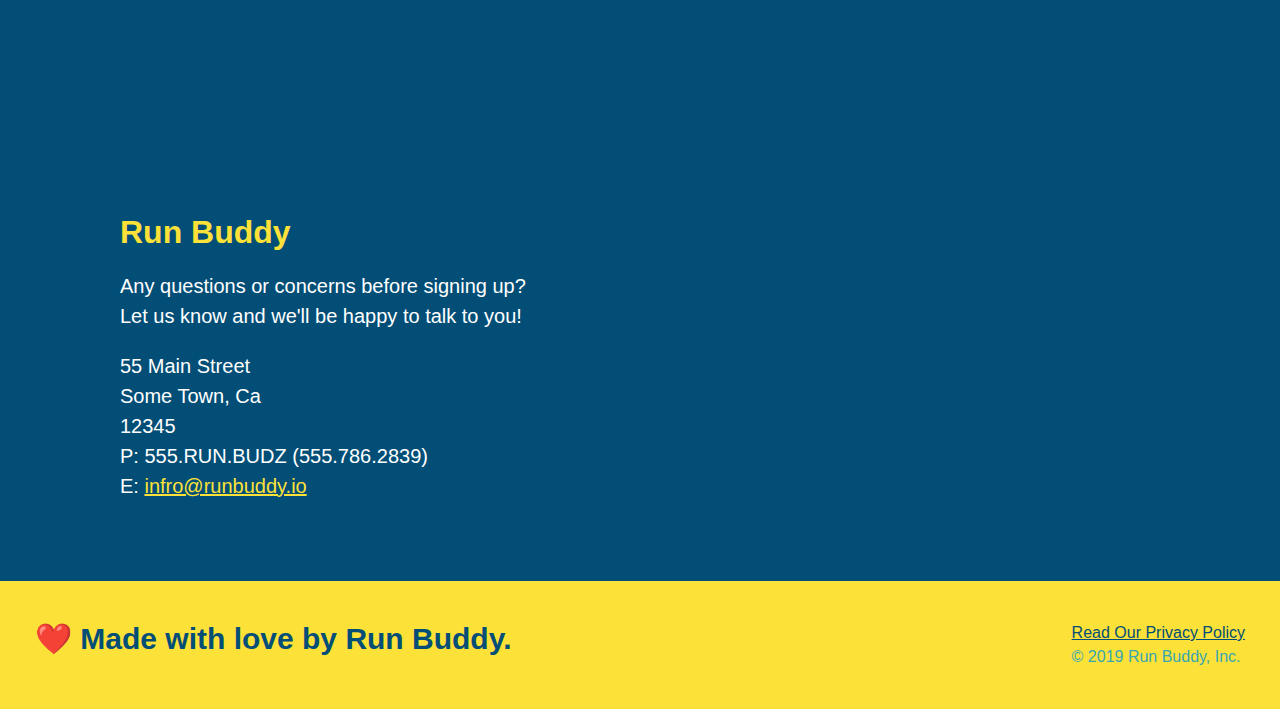
==== commit 22aedc10: "add flexbox to trainers" ====
--- a/index.html
+++ b/index.html
@@ -161,46 +161,48 @@
             </div>
         </section>
 
-        <!-- "meet the trainers: section "-->
-        <section id="your-trainers" class="trainers"> 
+    <!-- "meet the trainers: section "-->
+            <section id="your-trainers"> 
             <div class="flex-row">
                 <h2 class="section-title primary-border">Meet The Trainers</h2>
             </div>
 
-            <article class="trainer">
-                <img src="./assets/images/trainer-1.jpg" alt="Aaron Stephens in his workout clothes, ready to pump iron" />
-                <div class="trainer-bio text-left">
-                    <h3>Aaron Stephens</h3>
-                    <h4>Speed / Strength</h4>
-                    <p>
-                        Lorem ipsum dolor sit, amet consectetur adipisicing elit. Ipsum repellat, nemo libero dolorum consequatur placeat sapiente, alias tenetur dolore optio odio reiciendis, reprehenderit qui animi doloremque id quo voluptatibus pariatur!
-                    </p>
-                </div>
-            </article>
-
-            <!-- second trainer bio -->
-            <article class="trainer">
-                <div class="trainer-bio text-right">
-                    <h3>Joanna Gill</h3>
-                    <h4>Endurance</h4>
-                    <p>
-                        Lorem ipsum, dolor sit amet consectetur adipisicing elit. Sunt ipsam quisquam provident exercitationem nam, dolorem eveniet officiis voluptates excepturi aut illo libero assumenda vitae, inventore deserunt odio eos dignissimos cumque.
-                    </p>
-                </div>
-                <img src="./assets/images/trainer-2.jpg" alt="Joanna Gill cooling off after a workout">
-            </article>
-
-            <!-- third trainer bio -->
-            <article class="trainer">
-                <img src="./assets/images/trainer-3.jpg" alt="Harry Smith wearing a headband and lifting comically small pink weights">
-                <div class="trainer-bio text-left">
-                    <h3>Harry "the Headband" Smith</h3>
-                    <h4>Strength</h4>
-                    <p>
-                        Lorem ipsum dolor sit amet consectetur adipisicing elit. Illum, quos similique asperiores unde in minima voluptates quasi eveniet facere rem dolorum omnis illo minus magni sunt nesciunt quas laboriosam suscipit!
-                    </p>
-                </div>
-            </article>
+            <div class="trainers">
+                <article class="trainer">
+                    <img src="./assets/images/trainer-1.jpg" alt="Aaron Stephens in his workout clothes, ready to pump iron" />
+                    <div class="trainer-bio">
+                        <h3 class="trainer-name">Aaron Stephens</h3>
+                        <h4 class="trainer-role">Speed / Strength</h4>
+                        <p>
+                            Lorem ipsum dolor sit, amet consectetur adipisicing elit. Ipsum repellat, nemo libero dolorum consequatur placeat sapiente, alias tenetur dolore optio odio reiciendis, reprehenderit qui animi doloremque id quo voluptatibus pariatur!
+                        </p>
+                    </div>
+                </article>
+
+                <!-- second trainer bio -->
+                <article class="trainer">
+                    <img src="./assets/images/trainer-2.jpg" alt="Joanna Gill cooling off after a workout" />
+                    <div class="trainer-bio">
+                        <h3 class="trainer-name">Joanna Gill</h3>
+                        <h4 class="trainer-role">Endurance</h4>
+                        <p>
+                            Lorem ipsum, dolor sit amet consectetur adipisicing elit. Sunt ipsam quisquam provident exercitationem nam, dolorem eveniet officiis voluptates excepturi aut illo libero assumenda vitae, inventore deserunt odio eos dignissimos cumque.
+                        </p>
+                    </div>
+                </article>
+
+                <!-- third trainer bio -->
+                <article class="trainer">
+                    <img src="./assets/images/trainer-3.jpg" alt="Harry Smith wearing a headband and lifting comically small pink weights" />
+                    <div class="trainer-bio">
+                        <h3 class="trainer-name">Harry "the Headband" Smith</h3>
+                        <h4 class="trainer-role">Strength</h4>
+                        <p>
+                            Lorem ipsum dolor sit amet consectetur adipisicing elit. Illum, quos similique asperiores unde in minima voluptates quasi eveniet facere rem dolorum omnis illo minus magni sunt nesciunt quas laboriosam suscipit!
+                        </p>
+                    </div>
+                </article>
+            </div>
         </section>
 
         <!-- "reach out" section-->
--- a/assets/css/style.css
+++ b/assets/css/style.css
@@ -234,51 +234,43 @@
 
 /* meet the trainers style start*/
 
+
 .trainers {
-    
+    width: 100%;
+    margin: 0 auto;
+    display: flex;
+    flex-wrap: wrap;
+    justify-content: space-around;
 }
 
 .trainer {
-    width: 900px;
-    margin: 0 auto 30px auto;
+    margin: 20px;
     background: #024e76;
     color: #fce138;
-    overflow: auto;
+    flex: 1;
 }
 
 .trainer img {
-    width: 35%;
-    float: left;
+    width:100%;
 }
 
 .trainer-bio {
-    padding: 35px;
-    float: left;
-    width: 65%;
-}
-
-.text-left {
-    text-align: left;
-}
-
-.text-right {
-    text-align: right;
+    padding: 25px;
+    line-height: 1.3;
 }
 
 .trainer-bio h3 {
-    font-size: 32px;
-    margin-bottom: 8px;
+    font-size: 28px;
 }
 
 .trainer-bio h4 {
     font-weight: lighter;
-    font-size: 26px;
-    margin-bottom: 25px;
+    font-size: 22px;
+    margin-bottom: 15px;
 }
 
 .trainer-bio p {
     font-size: 17px;
-    line-height: 1.3;
 }
 
 /*meet the trainers style end*/
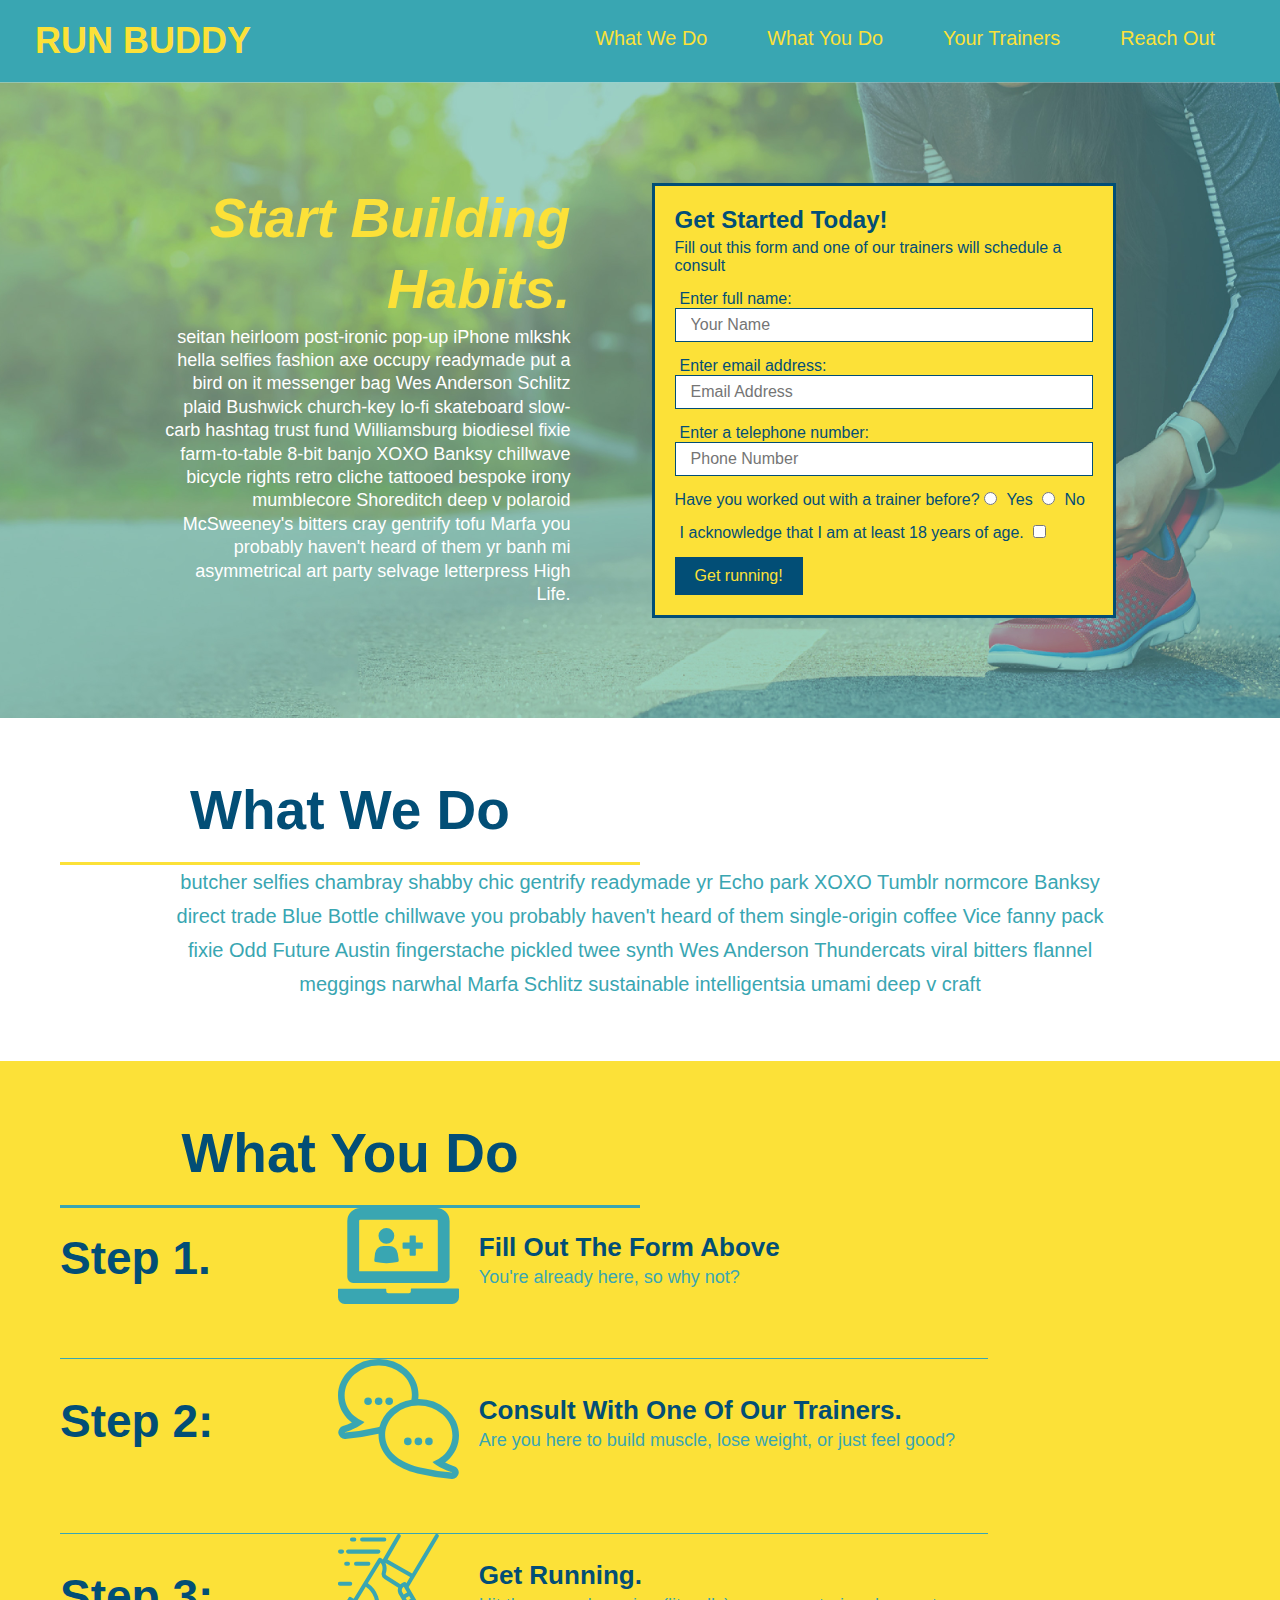
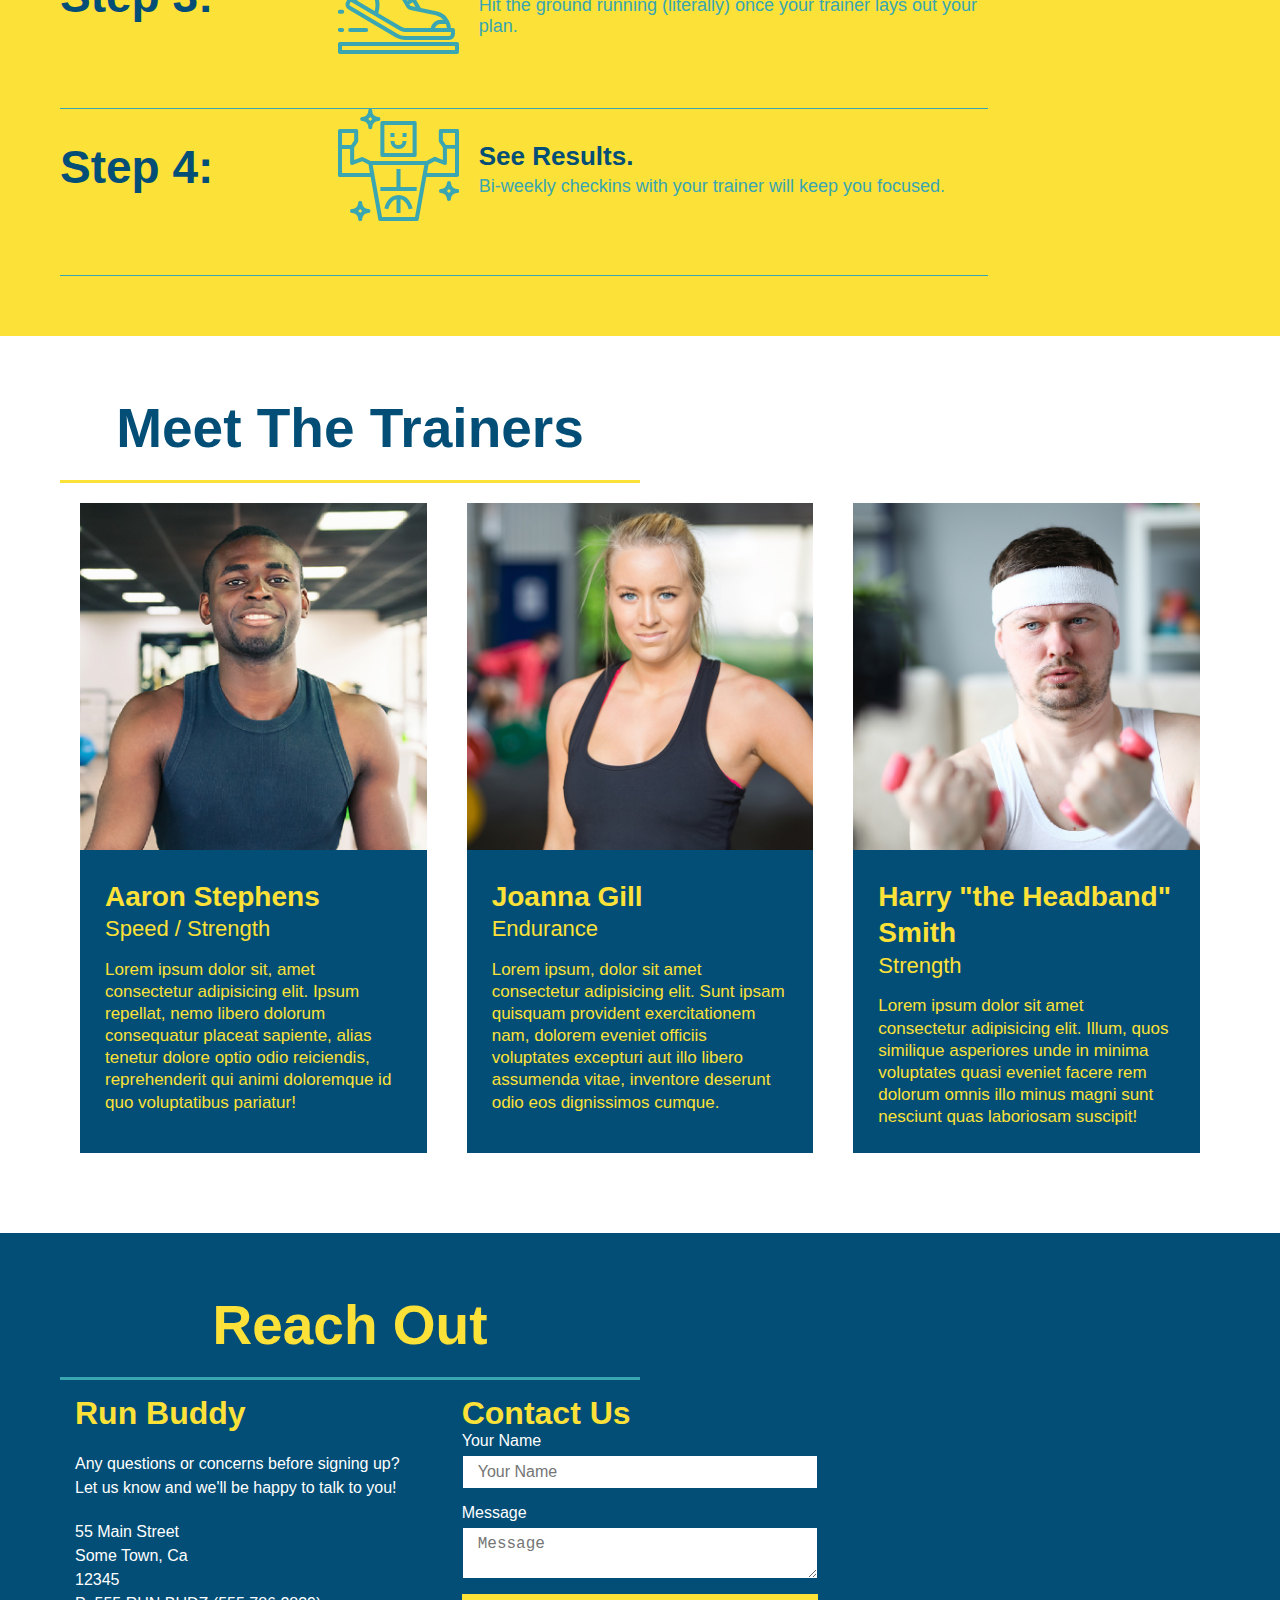
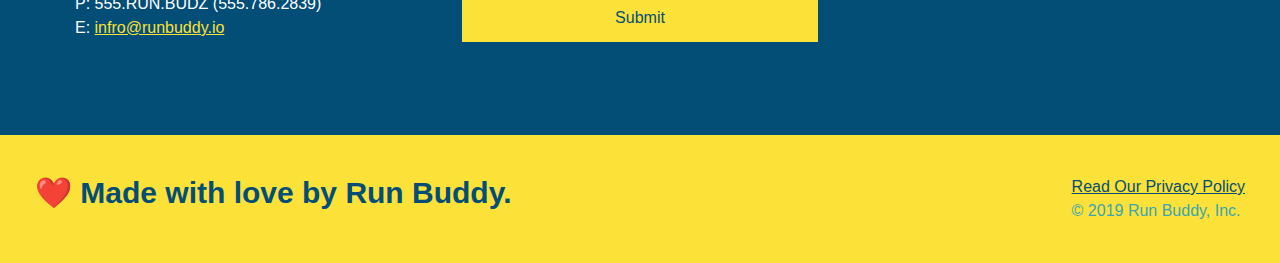
==== commit 8458f59e: "add flex box/rearrange Reach OUt section" ====
--- a/index.html
+++ b/index.html
@@ -212,26 +212,7 @@
             </div>
 
             <div class="contact-info">
-                <iframe 
-                    src="https://www.google.com/maps/embed?pb=!1m18!1m12!1m3!1d196.8413658604581!2d-122.45731915694068!3d37.872880411209!2m3!1f0!2f0!3f0!3m2!1i1024!2i768!4f13.1!3m3!1m2!1s0x8085847d307539ed%3A0xbd87f07ee8e05850!2s55%20Main%20St%2C%20Belvedere%20Tiburon%2C%20CA%2094920!5e0!3m2!1sen!2sus!4v1643892934232!5m2!1sen!2sus" 
-                    style="border:0;" 
-                    allowfullscreen="" 
-                    loading="lazy">
-                </iframe>
-
-                <!-- Contact Us Form -->
-                <div class="contat-form">
-                    <h3>Contact Us</h3>
-                    <form>
-                        <label for="contact-name">Your Name</label>
-                        <input type="text" id="contact-name" placeholder="Your Name" />
-
-                        <label for="contact-message">Message</label>
-                        <textarea type="text" id="Message" placeholder="Message"></textarea>
-
-                        <button type="submit">Submit</button>
-                    </form>
-                </div>
+                <!-- Contact Information/Address -->
                 <div>
                     <h3>Run Buddy</h3>
                     <p>
@@ -239,14 +220,37 @@
                         <br />
                         Let us know and we'll be happy to talk to you!
                     </p>
+
                     <address>
                         55 Main Street <br />
                         Some Town, Ca <br />
                         12345 <br />
-                        P: 555.RUN.BUDZ (555.786.2839) <br /> 
+                        P: 555.RUN.BUDZ (555.786.2839) <br />
                         E: <a href="mailto:info@runbuddy.io">infro@runbuddy.io</a>
                     </address>
-                </div>
+                 </div>
+
+                <!-- Contact Us Form -->
+                <div class="contact-form">
+                    <h3>Contact Us</h3>
+                    <form>
+                        <label for="contact-name">Your Name</label>
+                        <input type="text" id="contact-name" placeholder="Your Name" />
+                
+                        <label for="contact-message">Message</label>
+                        <textarea type="text" id="Message" placeholder="Message"></textarea>
+                
+                        <button type="submit">Submit</button>
+                    </form>
+                </div>
+
+                <!-- Map iframe -->
+                <iframe 
+                    src="https://www.google.com/maps/embed?pb=!1m18!1m12!1m3!1d196.8413658604581!2d-122.45731915694068!3d37.872880411209!2m3!1f0!2f0!3f0!3m2!1i1024!2i768!4f13.1!3m3!1m2!1s0x8085847d307539ed%3A0xbd87f07ee8e05850!2s55%20Main%20St%2C%20Belvedere%20Tiburon%2C%20CA%2094920!5e0!3m2!1sen!2sus!4v1643892934232!5m2!1sen!2sus" 
+                    style="border:0;" 
+                    allowfullscreen="" 
+                    loading="lazy">
+                </iframe>
             </div>
         </section>
 
--- a/assets/css/style.css
+++ b/assets/css/style.css
@@ -234,7 +234,6 @@
 
 /* meet the trainers style start*/
 
-
 .trainers {
     width: 100%;
     margin: 0 auto;
@@ -285,17 +284,23 @@
     color: #fce138;
 }
 
+.contact-info {
+    display: flex;
+    justify-content: space-between;
+    flex-wrap: wrap;
+}
+
+.contact-info > * {
+    flex: 1;
+    margin: 15px;
+}
+]
+
 .contact-info iframe {
-    width: 400px;
     height: 400px;
 }
 
 .contact-info div{
-    width: 410px;
-    display: inline-block;
-    vertical-align: top;
-    text-align: left;
-    margin: 30px 0 0 60px;
     color: white;
 }
 
@@ -307,13 +312,35 @@
 .contact-info p, .contact-info address {
     margin: 20px 0;
     line-height: 1.5;
-    font-size: 20px;
+    font-size: 16px;
     font-style: normal;
 }
 
 .contact-info a {
     color: #fce138;
 }
+
+.contact-form input, .contact-form textarea {
+    border: 1px solid #024e76;
+    display: block;
+    padding: 7px 15px;
+    font-size: 16px;
+    color: #024e76;
+    width: 100%;
+    margin-bottom: 15px;
+    margin-top: 5px;
+}
+
+.contact-form button {
+    width: 100%;
+    border: none;
+    background: #fce138;
+    color: #024e76;
+    text-align: center;
+    padding: 15px 0;
+    font-size: 16px;
+}
+
 /* reach out style ends*/
 
 .flex-row {
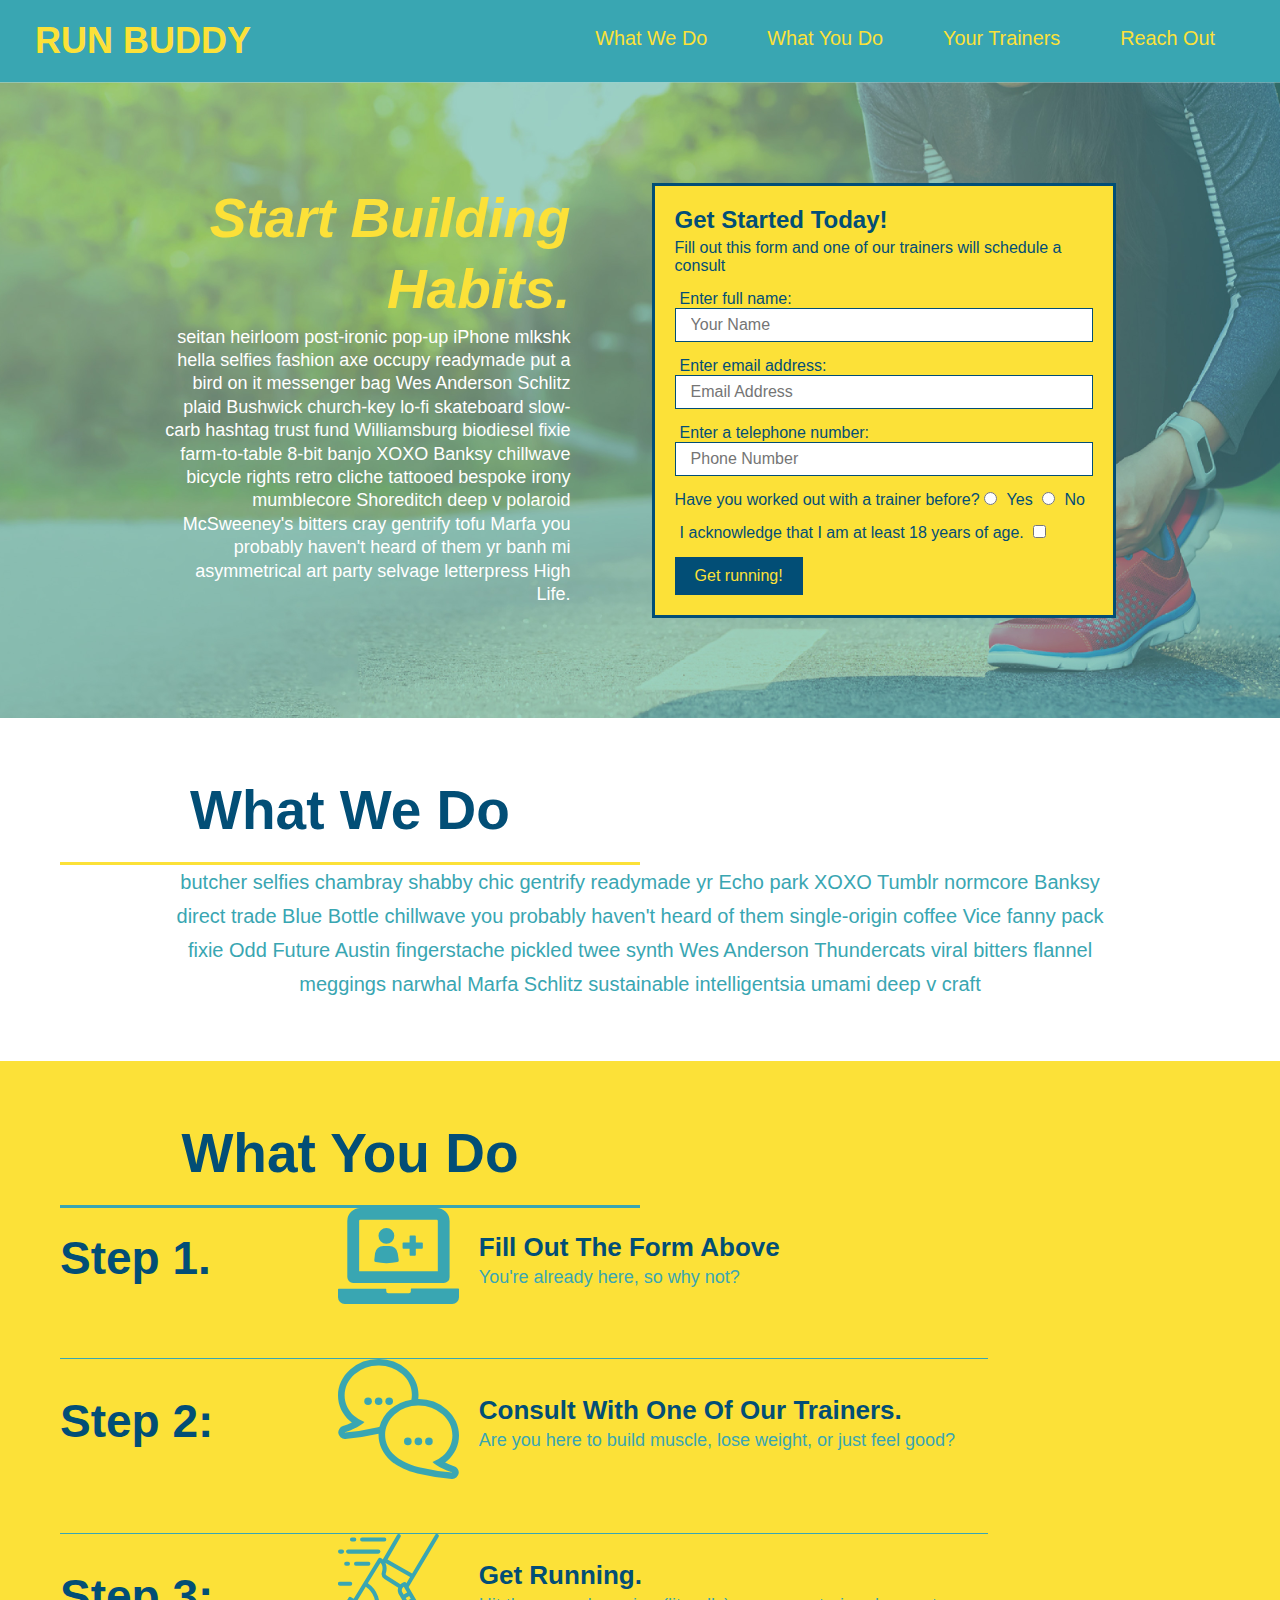
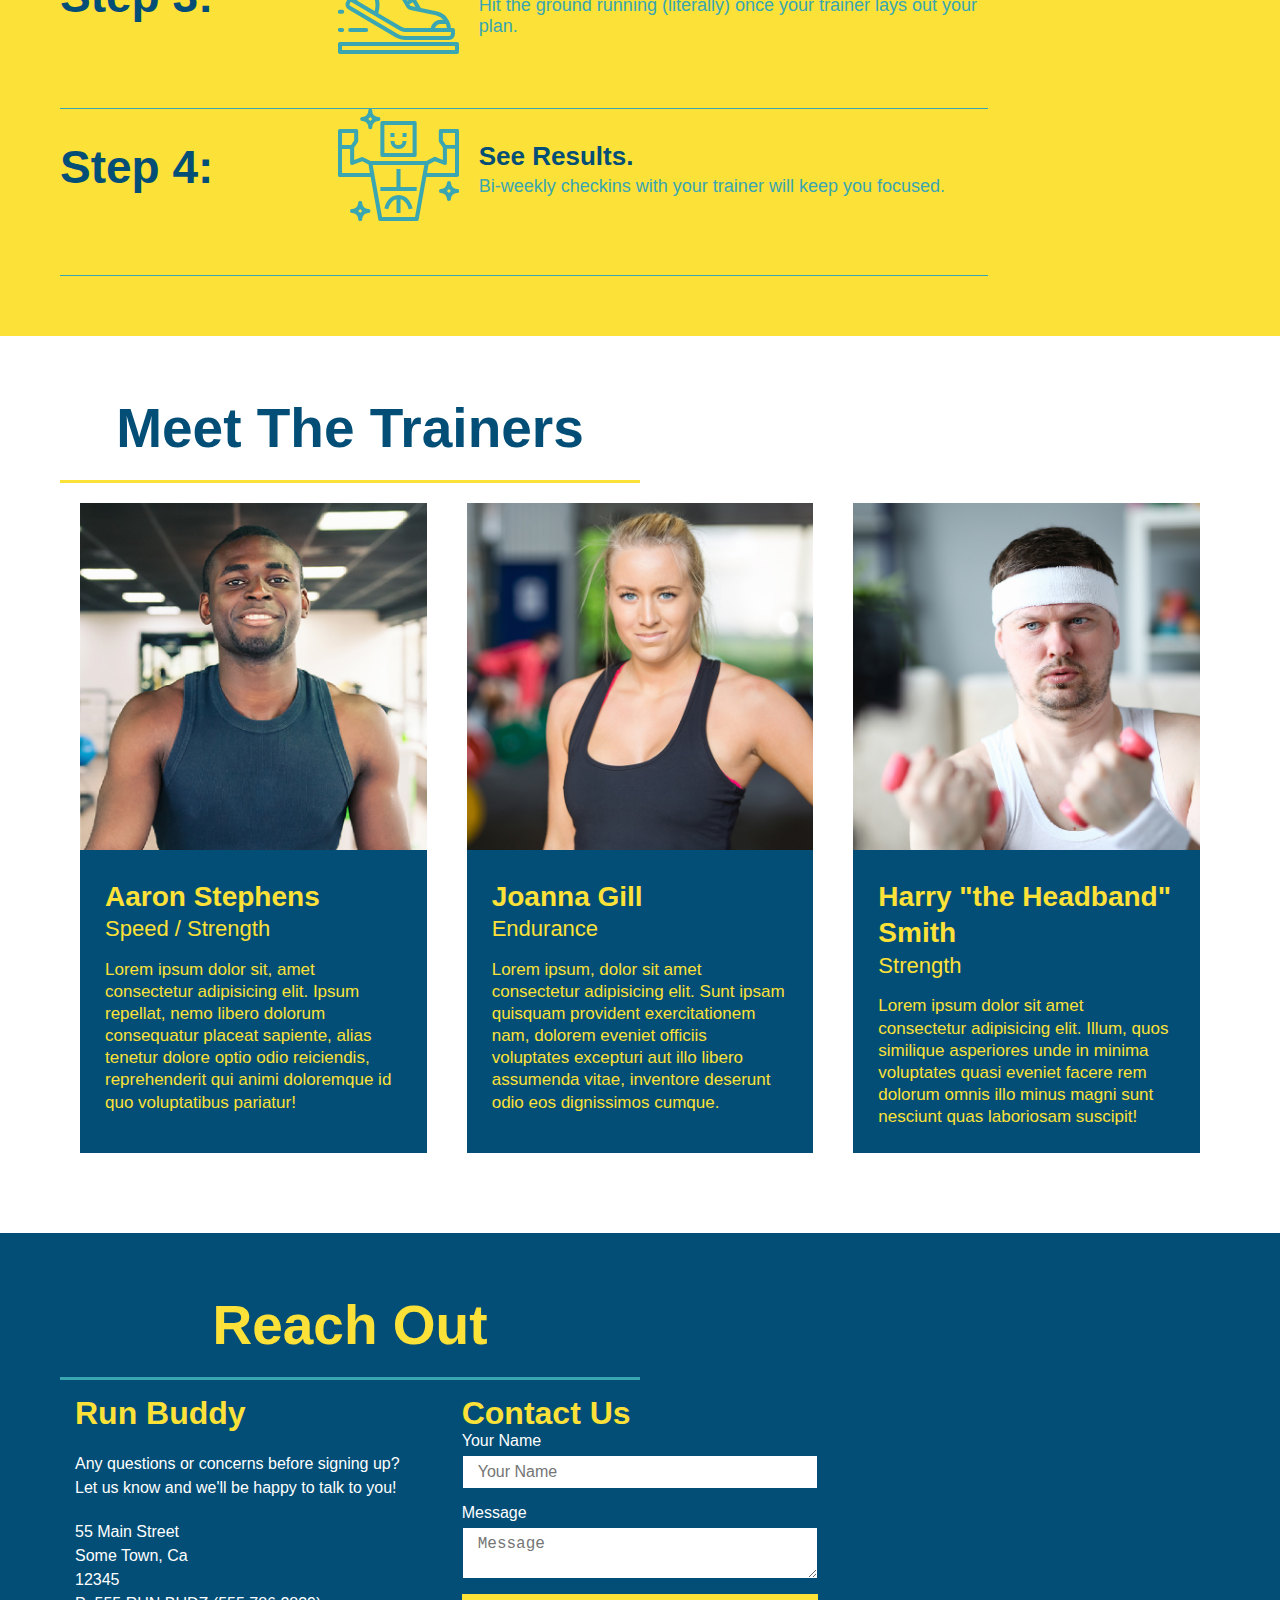
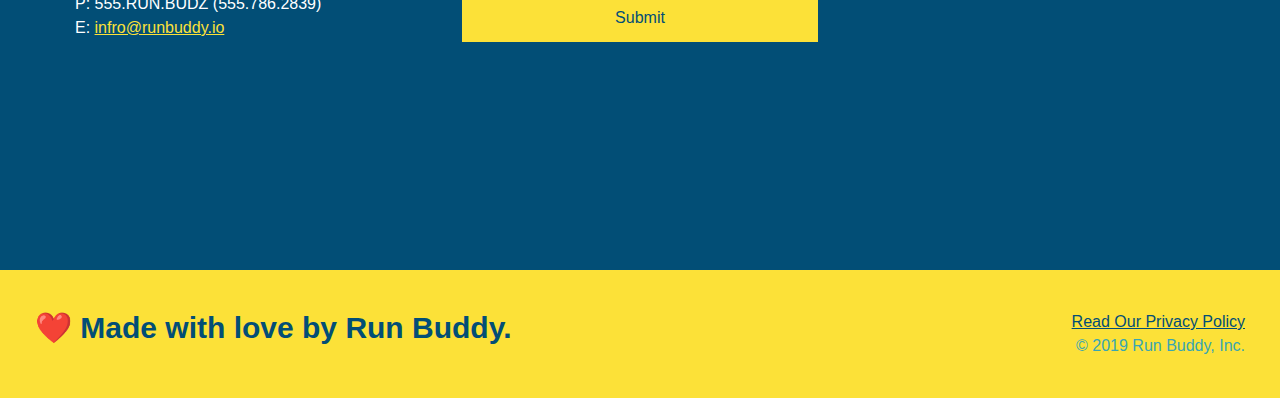
==== commit 34a094cb: "tweaks/feedback from lesson wrap up" ====
--- a/index.html
+++ b/index.html
@@ -42,7 +42,7 @@
             <!-- Hero header/text intro -->
             <div class="hero-cta">
                 <h2>Start Building Habits.</h2>
-                <p class="hero-heading">
+                <p>
                     seitan heirloom post-ironic pop-up iPhone mlkshk hella selfies fashion axe occupy readymade put a bird on it
                     messenger bag Wes Anderson Schlitz plaid Bushwick church-key lo-fi skateboard slow-carb hashtag trust fund
                     Williamsburg biodiesel fixie farm-to-table 8-bit banjo XOXO Banksy chillwave bicycle rights retro cliche
--- a/assets/css/style.css
+++ b/assets/css/style.css
@@ -47,9 +47,9 @@
     font-weight: lighter;
     font-size: 1.55vw;
 }
+/* Header/Nav Styling end */
 
 /* footer Styling */
-
 footer {
     background: #fce138;
     width: 100%;
@@ -67,6 +67,7 @@
 
 footer div {
     line-height: 1.5;
+    text-align: right;
 }
 
 footer a {
@@ -102,12 +103,6 @@
     font-size: 55px;
 }
 
-.hero-heading {
-    color: white;
-    text-align: right;
-    word-wrap: break-word;
-}
-
 .hero-form {
     border: solid 3px #024e76;
     background-color: #fce138;
@@ -149,71 +144,7 @@
 }
 /* hero Style end*/
 
-.intro p {
-    line-height: 1.7;
-    color: #39a6b2;
-    width: 80%;
-    font-size: 20px;
-    margin: 0 auto;
-    text-align: center;
-}
-
-/* what you do steps start*/
-
-.steps {
-    background: #fce138;
-}
-
-.step {
-    margin: 50 px auto;
-    padding-bottom: 50px;
-    width: 80%;
-    border-bottom: 1px solid #39a6b2;
-    display: flex;
-    flex-wrap: wrap;
-    align-items: center;
-    justify-content: space-between;
-}
-
-.step h3 {
-    color: #024e76;
-    font-size: 46px;
-    flex: 1 30%;
-}
-
-.step-info {
-    flex: 2 70%;
-    display: flex;
-    flex-wrap: wrap;
-    align-items: center;
-}
-
-.step-img {
-    flex: 1 12%;
-    margin-right: 20px;
-}
-
-.step-img img {
-    max-width: 100%;
-}
-
-.step-text {
-    flex: 12;
-}
-
-.step-text h4 {
-    font-size: 26px;
-    line-height: 1.5;
-    color: #024e76;
-}
-
-.step-text p {
-    color: #39a6b2;
-    font-size: 18px;
-}
-
-/* what you do steps end*/
-
+/*section title style start */
 .section-title {
     font-size: 55px;
     color:#024e76;
@@ -231,6 +162,74 @@
 .secondary-border {
     border-color: #39a6b2;
 }
+/* Section Title style end */
+
+/* What we do styles */
+
+.intro p {
+    line-height: 1.7;
+    color: #39a6b2;
+    width: 80%;
+    font-size: 20px;
+    margin: 0 auto;
+    text-align: center;
+}
+
+/* what you do steps start*/
+
+.steps {
+    background: #fce138;
+}
+
+.step {
+    margin: 50 px auto;
+    padding-bottom: 50px;
+    width: 80%;
+    border-bottom: 1px solid #39a6b2;
+    display: flex;
+    flex-wrap: wrap;
+    align-items: center;
+    justify-content: space-between;
+}
+
+.step h3 {
+    color: #024e76;
+    font-size: 46px;
+    flex: 1 30%;
+}
+
+.step-info {
+    flex: 2 70%;
+    display: flex;
+    flex-wrap: wrap;
+    align-items: center;
+}
+
+.step-img {
+    flex: 1 12%;
+    margin-right: 20px;
+}
+
+.step-img img {
+    max-width: 100%;
+}
+
+.step-text {
+    flex: 12;
+}
+
+.step-text p {
+    color: #39a6b2;
+    font-size: 18px;
+}
+
+.step-text h4 {
+    font-size: 26px;
+    line-height: 1.5;
+    color: #024e76;
+}
+
+/* what you do steps end*/
 
 /* meet the trainers style start*/
 
@@ -294,7 +293,6 @@
     flex: 1;
     margin: 15px;
 }
-]
 
 .contact-info iframe {
     height: 400px;
@@ -316,10 +314,6 @@
     font-style: normal;
 }
 
-.contact-info a {
-    color: #fce138;
-}
-
 .contact-form input, .contact-form textarea {
     border: 1px solid #024e76;
     display: block;
@@ -341,8 +335,21 @@
     font-size: 16px;
 }
 
+.contact-info a {
+    color: #fce138;
+}
+
 /* reach out style ends*/
 
+/* Utilities */
+.text-left {
+  text-align: left;
+}
+
+.text-right {
+  text-align: right;
+}
+
 .flex-row {
     display: flex;
 }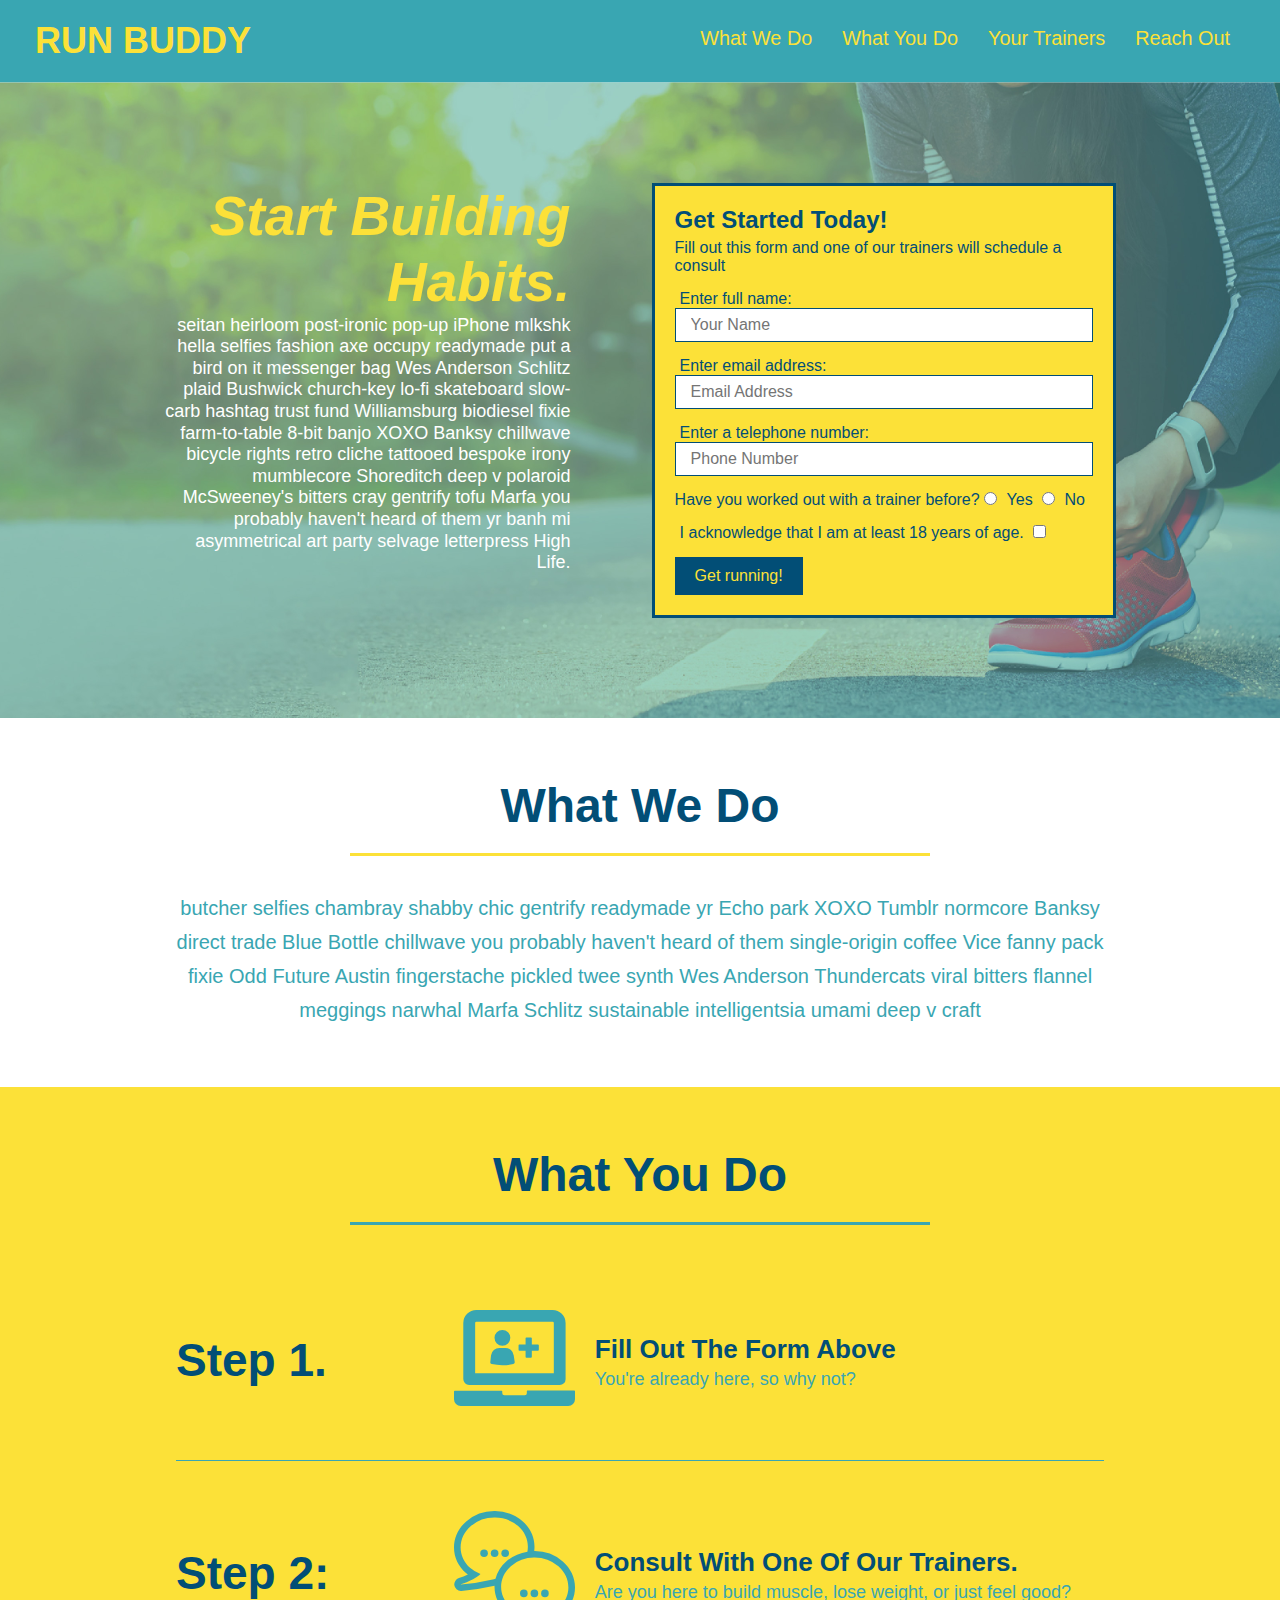
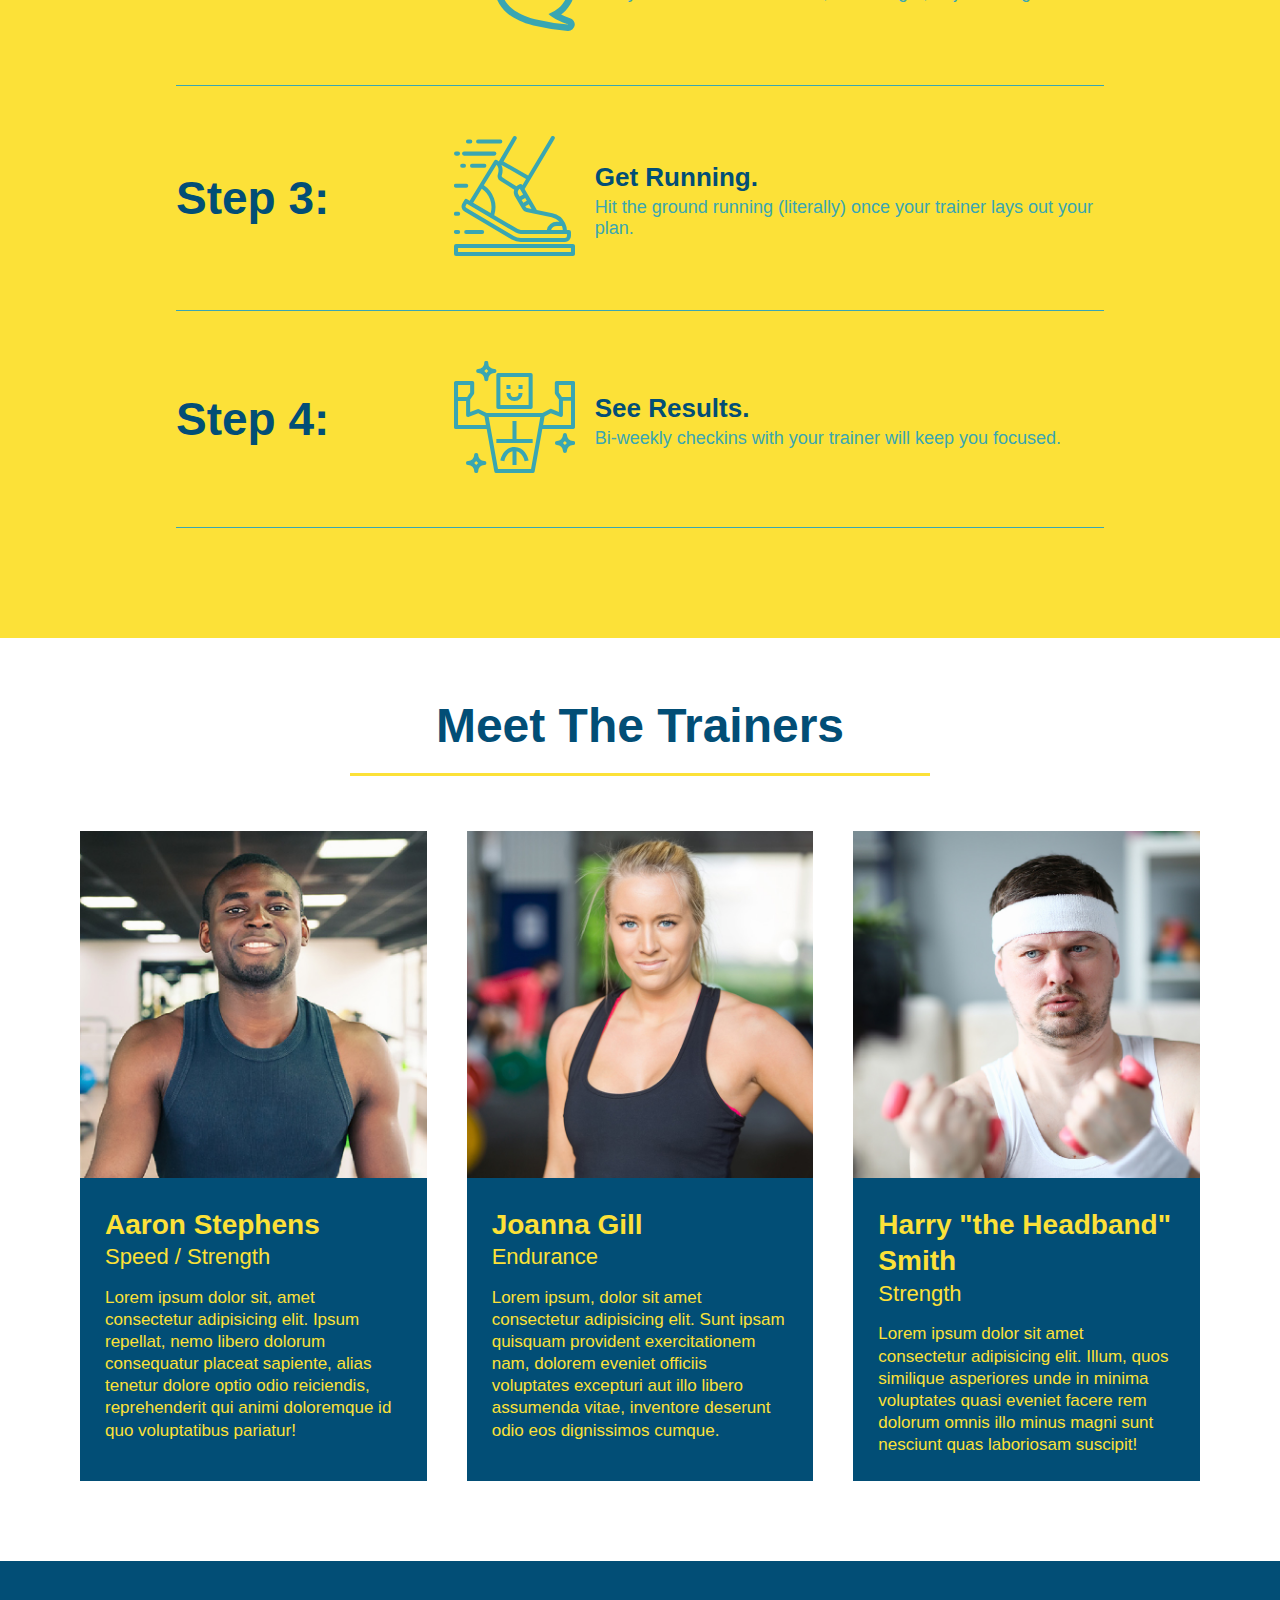
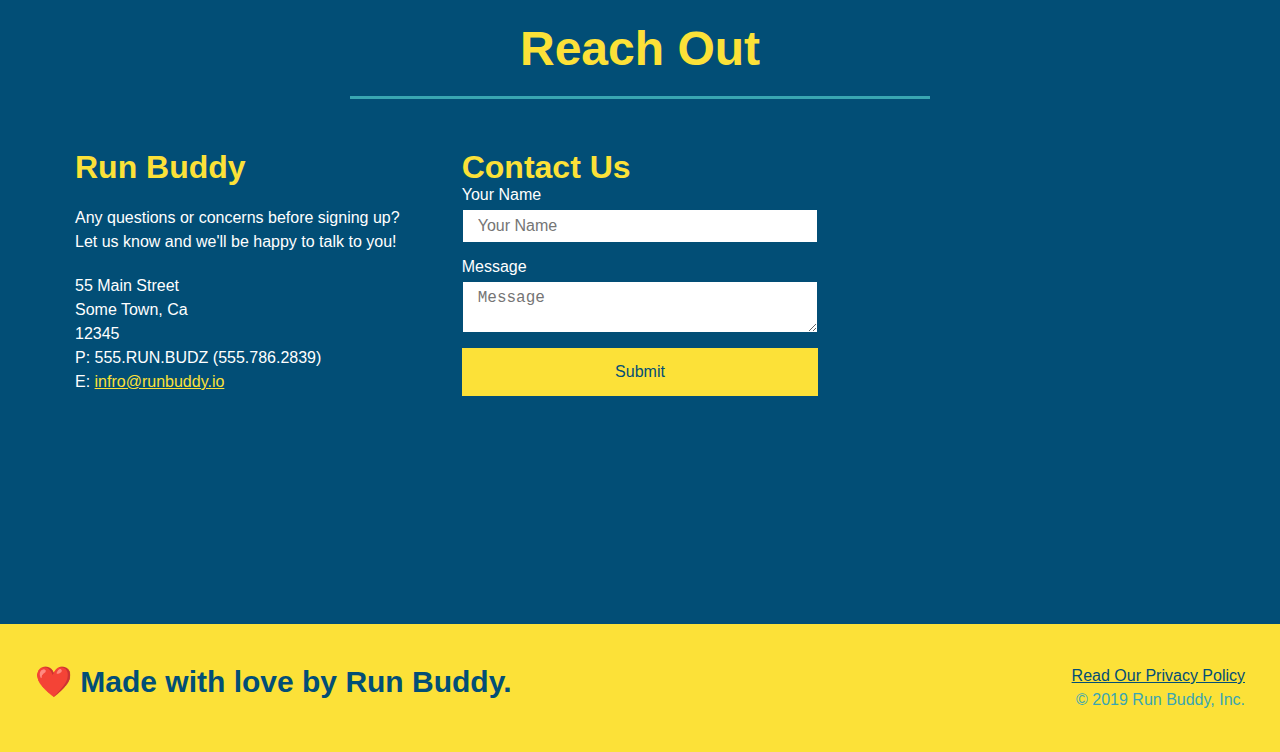
==== commit 24c7a6ae: "add mobile responsiveness media queries" ====
--- a/index.html
+++ b/index.html
@@ -2,6 +2,7 @@
 <html lang=en>
     <head>
         <meta charset= "UTF-8" />
+        <meta name="viewport" content="width=device-width, initial-scale=1.0" />
         <title>Run Buddy</title>
         <link rel="stylesheet" href=" ./assets/css/style.css" />
     </head>
--- a/assets/css/style.css
+++ b/assets/css/style.css
@@ -43,7 +43,7 @@
 }
 
 header nav ul li a {
-    margin: 0 30px;
+    padding: 10px 15px;
     font-weight: lighter;
     font-size: 1.55vw;
 }
@@ -86,6 +86,7 @@
     display: flex;
     justify-content: center;
     flex-wrap: wrap; 
+    align-items: flex-start;
 }
 
 .hero-cta {
@@ -94,7 +95,7 @@
     margin: 3.5%;
     color: #fff;
     font-size: 18px;
-    line-height: 1.3;
+    line-height: 1.2;
 }
 
 .hero-cta h2 {
@@ -146,12 +147,12 @@
 
 /*section title style start */
 .section-title {
-    font-size: 55px;
+    font-size: 48px;
     color:#024e76;
     border-bottom: 3px solid;
     padding-bottom: 20px;
     text-align: center;
-    margin: 0 auto 35 px auto;
+    margin: 0 auto 35px auto;
     width: 50%;
 }
 
@@ -182,7 +183,7 @@
 }
 
 .step {
-    margin: 50 px auto;
+    margin: 50px auto;
     padding-bottom: 50px;
     width: 80%;
     border-bottom: 1px solid #39a6b2;
@@ -352,4 +353,114 @@
 
 .flex-row {
     display: flex;
+}
+
+/* media queries */
+
+/* Media Query for smaller desktop screens and smaller */
+@media screen and (max-width: 980px) {
+    header {
+        padding-bottom: 0;
+        justify-content: center;
+    }
+
+    header h1 {
+        width: 100%;
+        text-align: center;
+    }
+
+    header nav ul {
+        margin-top: 20px;
+        width: 100%;
+        justify-content: center;
+    }
+
+    header nav ul li a {
+        font-size: 20px;
+    }
+
+    footer h2, footer div {
+        text-align: center;
+        width: 100%;
+    }
+
+    .hero-cta, .hero-form {
+        width: 100%;
+    }
+
+    .hero-cta {
+        text-align: center;
+    }
+
+    .section-title {
+        width: 80%;
+    }
+
+    .trainer {
+        flex: 0 70%;
+    }
+
+    .contact-info iframe {
+        flex: 1 100%;
+    }
+}
+
+/* Media Query for tablets and smaller */
+@media screen and (max-width: 768px) {
+    section {
+        padding: 30px 15px;
+    }
+
+    .step h3 {
+        flex: 1 100%;
+        text-align: center;
+    }
+
+    .step-info {
+        flex: 2 100%;
+        text-align: center;
+        justify-content: center;
+    }
+
+    .step-img {
+        flex: 0 32%;
+        margin-right: 0;
+        margin-top: 15px;
+        margin-bottom: 15px;
+    }
+
+    .step-text {
+        flex: 100%;
+    }
+}
+
+/* Media Query for mobile phones and smaller */
+@media screen and (max-width: 575px) {
+    .hero-form button {
+        width: 100%;
+    }
+
+    .section-title {
+        width: 95%;
+    }
+
+    .intro p {
+        width: 100%;
+    }
+
+    .trainer {
+        flex: 0 100%;
+    }
+
+    .contact-info {
+        text-align: center;
+    }
+
+    .contact-info > * {
+        flex: 0 100%;
+    }
+
+    .contact-form {
+        order: 3;
+    }
 }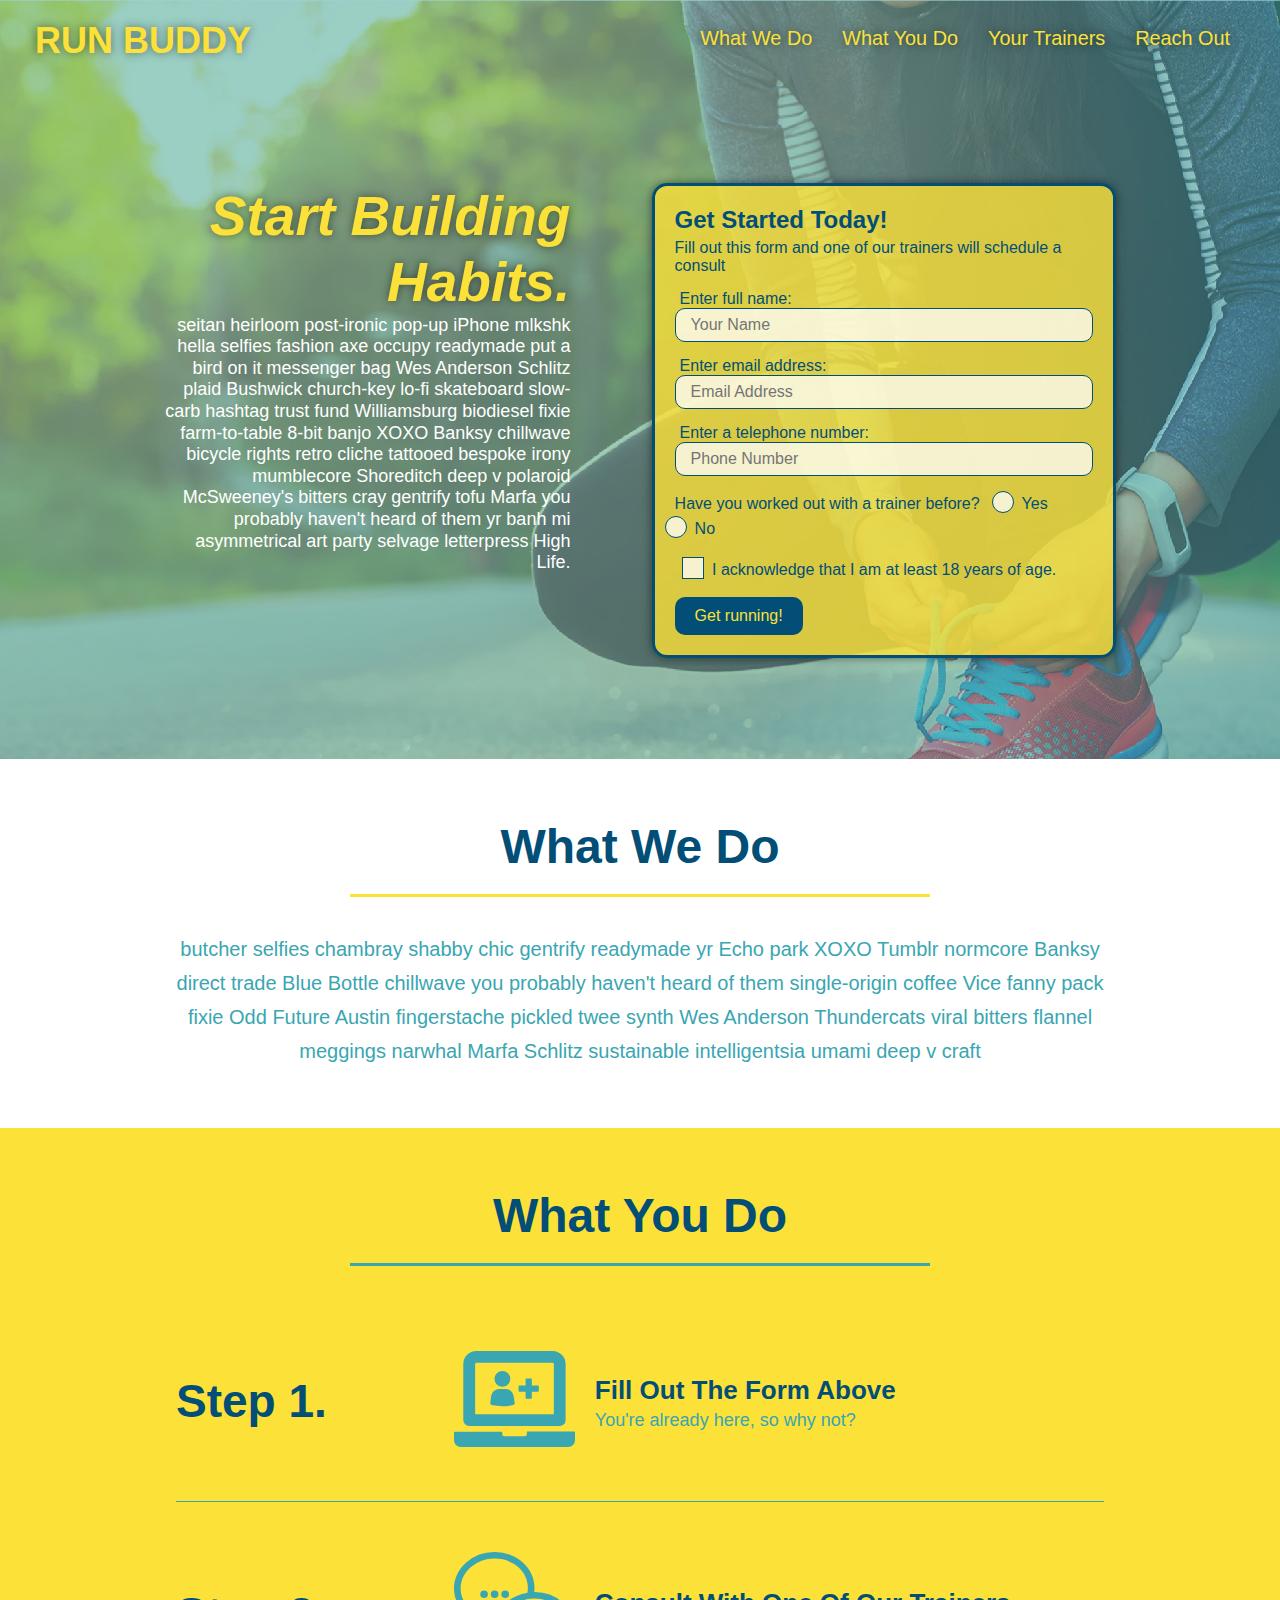
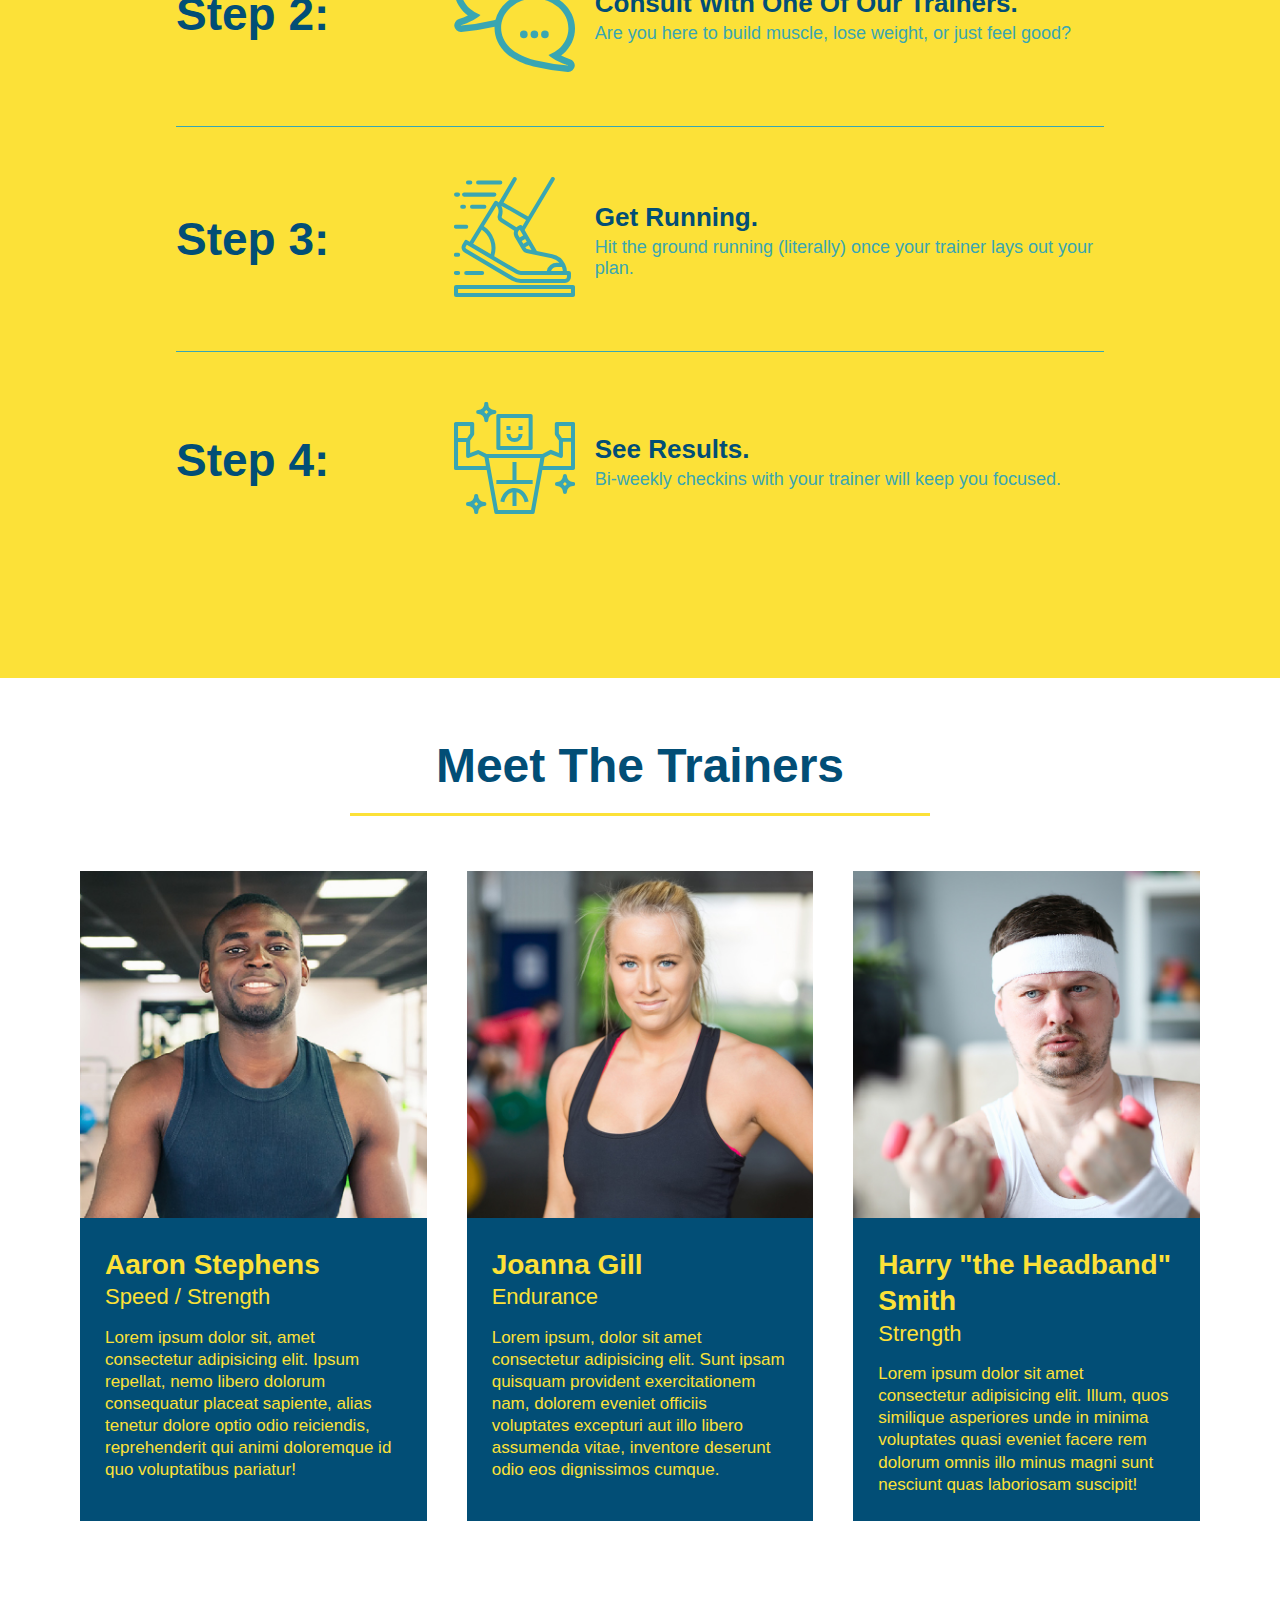
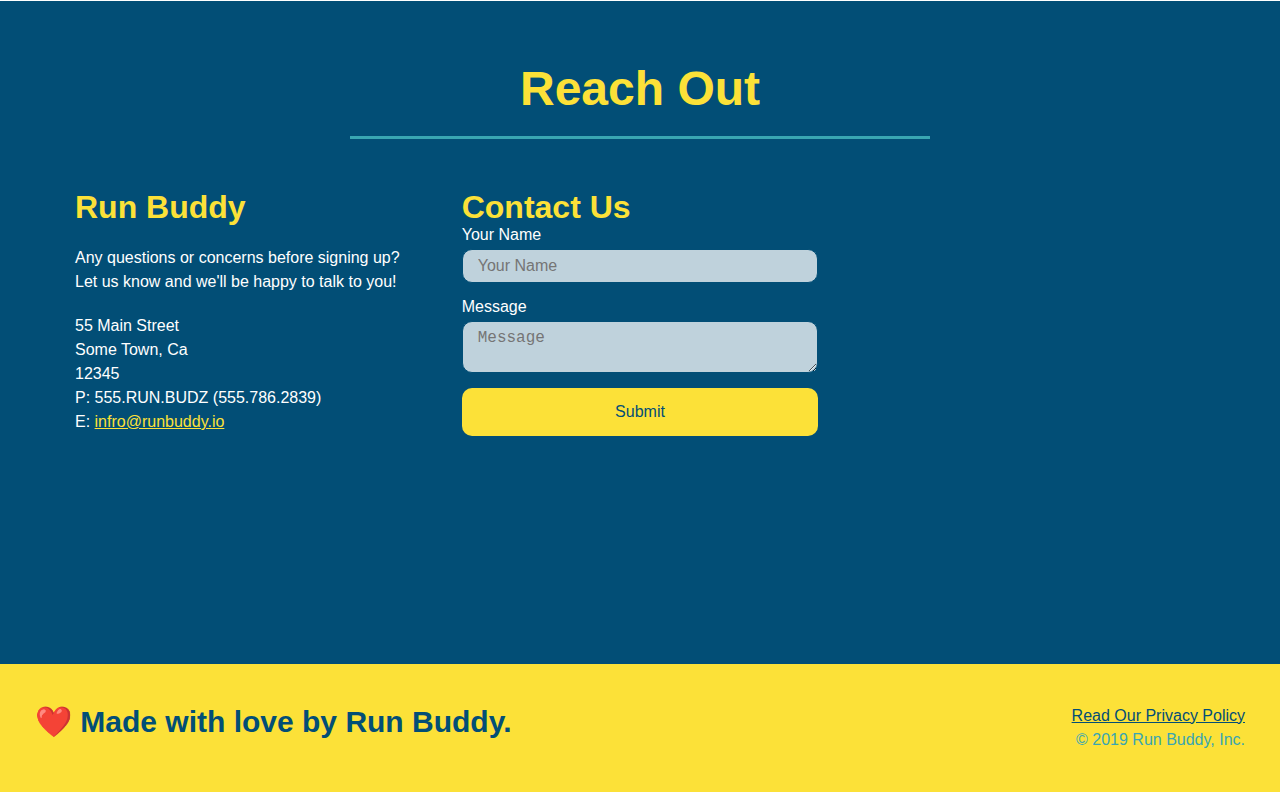
==== commit ec3f6020: "final css touches/cleanup" ====
--- a/index.html
+++ b/index.html
@@ -65,16 +65,22 @@
                     <input type="text" placeholder="Phone Number" name="phone" id = "phone" class="form-input" />
                     <p>
                         Have you worked out with a trainer before?
-                        <input type ="radio" name="trainer-confirm" id="trainer-yes" />
-                        <label for="trainer-yes">Yes</label>
-                        <input type ="radio" name="trainer-confirm" id="trainer-no" /> 
-                        <label for="trainer-no">No</label>
+                        <span class="radio-wrapper">
+                            <input type="radio" name="trainer-confirm" id="trainer-yes" />
+                            <label for="trainer-yes">Yes</label>
+                        </span>
+                        <span class="radio-wrapper">
+                            <input type="radio" name="trainer-confirm" id="trainer-no" />
+                            <label for="trainer-no">No</label>
+                        </span>
                     </p>
                     <p>
-                        <label for="checkbox" >
-                            I acknowledge that I am at least 18 years of age.
-                        </label>
-                        <input type ="checkbox" name="age-confirm" id="checkbox" />
+                        <span class="checkbox-wrapper">
+                            <input type="checkbox" name="age-confirm" id="checkbox" />
+                            <label for="checkbox">
+                                I acknowledge that I am at least 18 years of age.
+                            </label>
+                        </span>
                     </p>
                     <button type="submit">
                         Get running!
--- a/assets/css/style.css
+++ b/assets/css/style.css
@@ -1,3 +1,9 @@
+:root {
+    --primary-color: #fce138;
+    --secondary-color: #024e76;
+    --tertiary-color: #39a6b2;
+}
+
 * {
     margin: 0; 
     padding: 0;
@@ -5,29 +11,39 @@
 }
 
 body {
-    color: #39a6b2;
+    color: var(--tertiary-color);
     font-family: Helvetica, Arial, sans-serif;
 }
 
-/* apply styles to <header> */
+/* apply styles to <header>/nav */
 header {
     padding: 20px 35px;
-    background-color: #39a6b2;
+    background-color: var(--tertiary-color);
     display: flex;
     justify-content: space-between;
     flex-wrap: wrap;
+    position:-webkit-sticky;
+    position: sticky;
+    top: 0;
+    background-image: url("../images/hero-bg.jpg");
+    background-size: cover;
+    background-position: center;
+    background-attachment: fixed;
+    background-position: 80%;
+    z-index: 9999;
 }
 
 header h1 {
     font-weight: bold;
     font-size: 36px;
-    color: #fce138;
+    color: var(--primary-color);
     margin: 0;
+    text-shadow: 0 0 10px rgba(0, 0, 0, 0.5);
 }
 
 header a {
     text-decoration: none;
-    color: #fce138;
+    color: var(--primary-color);
 }
 
 header nav {
@@ -46,12 +62,20 @@
     padding: 10px 15px;
     font-weight: lighter;
     font-size: 1.55vw;
+    text-shadow: 0 0 10px rgba(0, 0, 0, 0.5);
+}
+
+header nav ul li a:hover {
+    background: var(--primary-color);
+    color: #024e76;
+    border-radius: 15px;
+    text-shadow: none;
 }
 /* Header/Nav Styling end */
 
 /* footer Styling */
 footer {
-    background: #fce138;
+    background: var(--primary-color);
     width: 100%;
     padding: 40px 35px;
     display: flex;
@@ -60,7 +84,7 @@
 }
 
 footer h2 {
-    color: #024e76;
+    color: var(--secondary-color);
     font-size: 30px;
     margin: 0;
 }
@@ -71,7 +95,7 @@
 }
 
 footer a {
-    color: #024e76;
+    color: var(--secondary-color);
 }
 
 section {
@@ -82,7 +106,8 @@
 .hero {
     background-image: url("../images/hero-bg.jpg");
     background-size: cover;
-    background-position: center;
+    background-position: 80%;
+    background-attachment: fixed;
     display: flex;
     justify-content: center;
     flex-wrap: wrap; 
@@ -99,18 +124,25 @@
 }
 
 .hero-cta h2 {
-    color: #fce138;
+    color: var(--primary-color);
     font-style: italic;
     font-size: 55px;
+    text-shadow: 0 0 10px rgba(0, 0, 0, 0.5);
 }
 
 .hero-form {
-    border: solid 3px #024e76;
-    background-color: #fce138;
+    border: solid 3px var(--secondary-color);
+    background-color: rgba(252, 225, 56, .8);
     padding: 20px;
-    color: #024e76;
+    color: var(--secondary-color);
     width: 40%;
     margin: 3.5%;
+    box-shadow: 0 0 10px rgba(0, 0, 0, 0.5);
+    border-radius: 15px;
+}
+
+.hero-form button:hover {
+    background: var(--tertiary-color);
 }
 
 .hero-form h3 {
@@ -123,13 +155,20 @@
 }
 
 .form-input {
-    border: 1px solid #024e76;
+    border: 1px solid var(--secondary-color);
     display: block;
     padding: 7px 15px;
     font-size: 16px;
-    color: #024e76;
+    color: var(--secondary-color);
     width: 100%;
     margin-bottom: 15px;
+    border-radius: 10px;
+    background-color: rgba(255, 255, 255, .75);
+}
+
+.form-input:focus {
+    background-color: rgba(255, 255, 255, 1);
+    outline: none;
 }
 
 .hero-form label {
@@ -137,18 +176,79 @@
 }
 
 .hero-form button {
-    color: #fce138;
-    background-color: #024e76;
+    color: var(--primary-color);
+    background-color: var(--secondary-color);
     border: none;
     padding: 10px 20px;
-    font-size: 16px;  
+    font-size: 16px;
+    border-radius: 10px;  
+}
+
+.checkbox-wrapper input, .radio-wrapper input {
+    opacity: 0;
+}
+
+.checkbox-wrapper label, .radio-wrapper label {
+    position: relative;
+    left: 10px;
+    margin: 10px;
+    line-height: 1.6;
+}
+
+.checkbox-wrapper label::before, .radio-wrapper label::before {
+    content: "";
+    height: 20px;
+    width: 20px;
+    background: rgba(255, 255, 255, .75);
+    border: 1px solid var(--secondary-color);
+    position: absolute;
+    top: -4px;
+    left: -30px;
+}
+
+.radio-wrapper label::before {
+    border-radius: 50%;
+}
+
+.radio-wrapper label::after {
+    content: "";
+    width: 20px;
+    height: 20px;
+    border-radius: 50%;
+    background: var(--secondary-color);
+    position: absolute;
+    left: -29px;
+    top: -3px;
+    background-image: radial-gradient(circle, var(--tertiary-color), var(--secondary-color));
+}
+
+.checkbox-wrapper label::after {
+    content: "";
+    height: 6px;
+    width: 14px;
+    border-left: 2px solid var(--secondary-color);
+    border-bottom: 2px solid var(--secondary-color);
+    position: absolute;
+    left: -26px;
+    top: 1px;
+    transform: rotate(-58deg);
+}
+
+.checkbox-wrapper input + label::after, 
+.radio-wrapper input + label::after {
+    content: none;
+}
+
+.checkbox-wrapper input:checked + label::after, 
+.radio-wrapper input:checked + label::after {
+    content: "";
 }
 /* hero Style end*/
 
 /*section title style start */
 .section-title {
     font-size: 48px;
-    color:#024e76;
+    color:var(--secondary-color);
     border-bottom: 3px solid;
     padding-bottom: 20px;
     text-align: center;
@@ -157,11 +257,11 @@
 }
 
 .primary-border {
-    border-color: #fce138;
+    border-color: var(--primary-color);
 }
 
 .secondary-border {
-    border-color: #39a6b2;
+    border-color: var(--tertiary-color);
 }
 /* Section Title style end */
 
@@ -169,7 +269,7 @@
 
 .intro p {
     line-height: 1.7;
-    color: #39a6b2;
+    color: var(--tertiary-color);
     width: 80%;
     font-size: 20px;
     margin: 0 auto;
@@ -179,22 +279,25 @@
 /* what you do steps start*/
 
 .steps {
-    background: #fce138;
+    background: var(--primary-color);
 }
 
 .step {
     margin: 50px auto;
     padding-bottom: 50px;
     width: 80%;
-    border-bottom: 1px solid #39a6b2;
     display: flex;
     flex-wrap: wrap;
     align-items: center;
     justify-content: space-between;
 }
 
+.step:not(:last-child) {
+     border-bottom: 1px solid var(--tertiary-color);
+}
+
 .step h3 {
-    color: #024e76;
+    color: var(--secondary-color);
     font-size: 46px;
     flex: 1 30%;
 }
@@ -220,14 +323,14 @@
 }
 
 .step-text p {
-    color: #39a6b2;
+    color: var(--tertiary-color);
     font-size: 18px;
 }
 
 .step-text h4 {
     font-size: 26px;
     line-height: 1.5;
-    color: #024e76;
+    color: var(--secondary-color);
 }
 
 /* what you do steps end*/
@@ -244,8 +347,8 @@
 
 .trainer {
     margin: 20px;
-    background: #024e76;
-    color: #fce138;
+    background: var(--secondary-color);
+    color: var(--primary-color);
     flex: 1;
 }
 
@@ -277,11 +380,11 @@
 /* reach out style start*/
 
 .contact {
-    background-color: #024e76;
+    background-color: var(--secondary-color);
 }
 
 .contact h2 {
-    color: #fce138;
+    color: var(--primary-color);
 }
 
 .contact-info {
@@ -304,7 +407,7 @@
 }
 
 .contact-info h3 {
-    color: #fce138;
+    color: var(--primary-color);
     font-size: 32px;
 }
 
@@ -316,28 +419,41 @@
 }
 
 .contact-form input, .contact-form textarea {
-    border: 1px solid #024e76;
+    border: 1px solid var(--secondary-color);
     display: block;
     padding: 7px 15px;
     font-size: 16px;
-    color: #024e76;
+    color: var(--secondary-color);
     width: 100%;
     margin-bottom: 15px;
     margin-top: 5px;
+    border-radius: 10px;
+    background-color: rgba(255, 255, 255, .75);
+}
+
+.contact-form input:focus, .contact-form textarea:focus {
+    background-color: rgba(255, 255, 255, 1);
+    outline: none;
 }
 
 .contact-form button {
     width: 100%;
     border: none;
-    background: #fce138;
-    color: #024e76;
+    background: var(--primary-color);
+    color: var(--secondary-color);
     text-align: center;
     padding: 15px 0;
     font-size: 16px;
+    border-radius: 10px;
+}
+
+.contact-form button:hover {
+    color: var(--primary-color);
+    background: var(--tertiary-color);
 }
 
 .contact-info a {
-    color: #fce138;
+    color: var(--primary-color);
 }
 
 /* reach out style ends*/
@@ -362,6 +478,7 @@
     header {
         padding-bottom: 0;
         justify-content: center;
+        position: relative;
     }
 
     header h1 {
